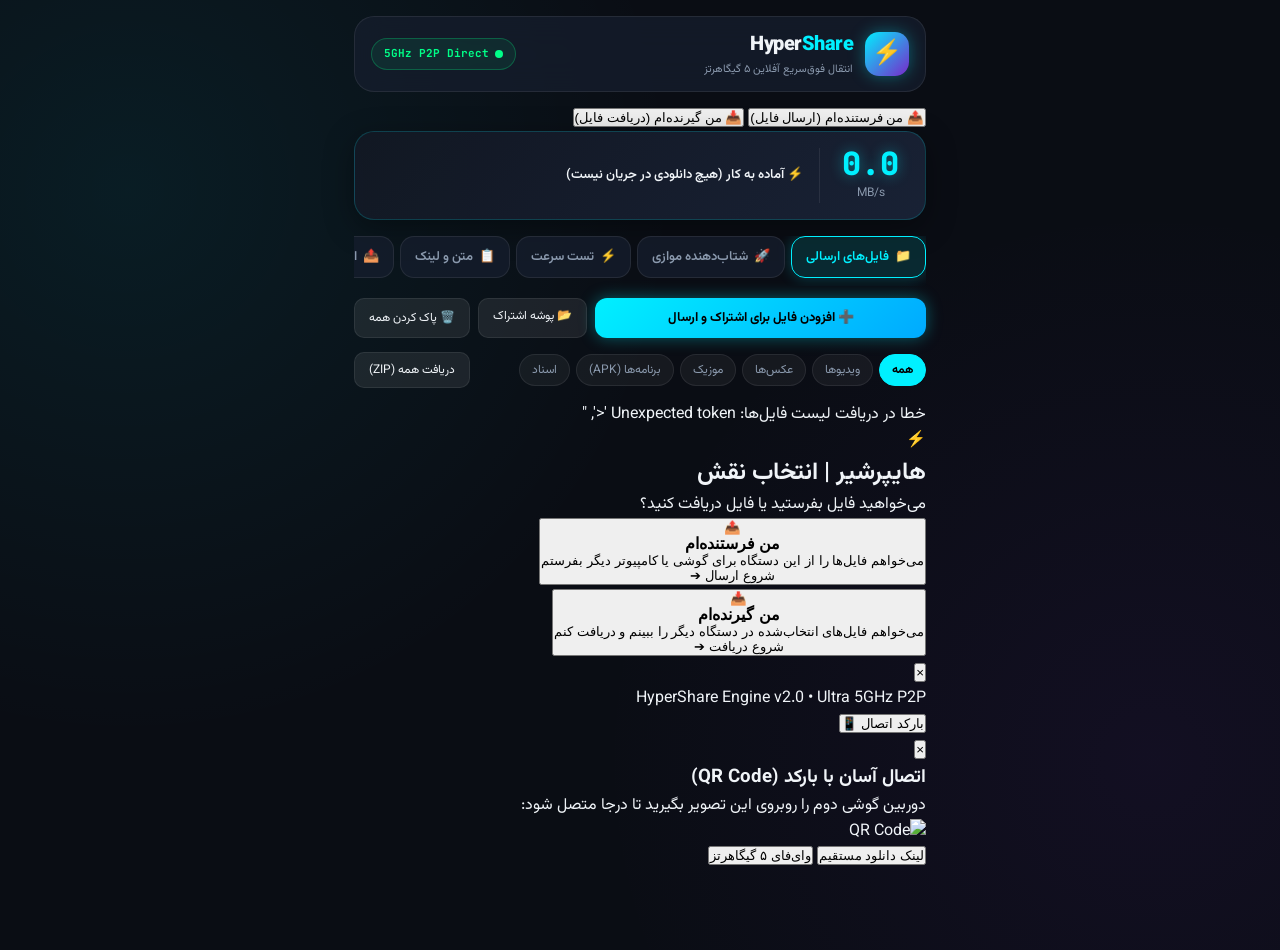
==== web/index.html @ 82b3f704 "Feature: Add Sender/Receiver Role Selector, Real-Time Live Sync, Auto-Discovery and Camera Scanner" ====
<!DOCTYPE html>
<html lang="fa" dir="rtl">
<head>
  <meta charset="UTF-8">
  <meta name="viewport" content="width=device-width, initial-scale=1.0, maximum-scale=1.0, user-scalable=no">
  <title>HyperShare | هایپرشیر - انتقال فوق سریع</title>
  <link rel="stylesheet" href="style.css">
  <link rel="preconnect" href="https://fonts.googleapis.com">
  <link href="https://fonts.googleapis.com/css2?family=Vazirmatn:wght@300;400;600;700;900&family=JetBrains+Mono:wght@500;700&display=swap" rel="stylesheet">
</head>
<body>
  <div class="app-container">
    <!-- Top Navigation / Brand Bar -->
    <header class="header">
      <div class="logo-area">
        <div class="glow-icon">⚡</div>
        <div class="brand-titles">
          <h1>Hyper<span>Share</span></h1>
          <p class="subtitle">انتقال فوق‌سریع آفلاین ۵ گیگاهرتز</p>
        </div>
      </div>
      <div class="status-badge">
        <span class="pulse-dot"></span>
        <span id="networkStatus">5GHz P2P Direct</span>
      </div>
    </header>

    <!-- Role Switcher Segmented Bar -->
    <div class="role-bar-container">
      <div class="role-segmented-control">
        <button id="btnRoleSender" class="role-seg-btn active">
          <span class="role-seg-icon">📤</span>
          <span class="role-seg-title">من فرستنده‌ام (ارسال فایل)</span>
        </button>
        <button id="btnRoleReceiver" class="role-seg-btn">
          <span class="role-seg-icon">📥</span>
          <span class="role-seg-title">من گیرنده‌ام (دریافت فایل)</span>
        </button>
      </div>
    </div>

    <!-- SENDER CONTAINER -->
    <div id="senderContainer">
      <!-- Real-time Speedometer & Active Transfer Bar -->
      <section class="speed-card" id="speedCard">
      <div class="speed-metric">
        <div class="speed-value" id="currentSpeed">0.0</div>
        <div class="speed-unit">MB/s</div>
      </div>
      <div class="speed-details">
        <div class="transfer-info">
          <span id="transferFileName">⚡ آماده به کار (هیچ دانلودی در جریان نیست)</span>
          <span id="transferPercent"></span>
        </div>
        <div class="progress-bar-bg" id="progressBarBg" style="display: none;">
          <div class="progress-bar-fill" id="progressBar"></div>
        </div>
        <div class="transfer-stats" id="transferStats" style="display: none;">
          <span id="transferredBytes"></span>
          <span id="etaTime"></span>
        </div>
      </div>
    </section>

    <!-- Navigation Tabs -->
    <nav class="nav-tabs">
      <button class="tab-btn active" data-tab="files">
        <span class="tab-icon">📁</span>
        <span>فایل‌های ارسالی</span>
      </button>
      <button class="tab-btn" data-tab="turbo">
        <span class="tab-icon">🚀</span>
        <span>شتاب‌دهنده موازی</span>
      </button>
      <button class="tab-btn" data-tab="speedtest">
        <span class="tab-icon">⚡</span>
        <span>تست سرعت</span>
      </button>
      <button class="tab-btn" data-tab="clipboard">
        <span class="tab-icon">📋</span>
        <span>متن و لینک</span>
      </button>
      <button class="tab-btn" data-tab="upload">
        <span class="tab-icon">📤</span>
        <span>ارسال فایل</span>
      </button>
    </nav>

    <!-- Main Content Area -->
    <main class="content-area">
      <!-- TAB 1: Files List -->
      <section id="tab-files" class="tab-content active">
        <div class="top-action-banner" style="display: flex; gap: 8px; flex-wrap: wrap;">
          <button id="btnAddFiles" class="btn-primary glow-btn add-files-btn" style="flex: 2; min-width: 200px;">
            ➕ افزودن فایل برای اشتراک و ارسال
          </button>
          <button id="btnOpenSharedFolder" class="btn-secondary" title="باز کردن پوشه اشتراک در کامپیوتر" style="white-space: nowrap; display: none;">
            📂 پوشه اشتراک
          </button>
          <button id="btnClearAllFiles" class="btn-secondary danger-btn" title="پاک کردن تمام فایل‌های لیست" style="white-space: nowrap;">
            🗑️ پاک کردن همه
          </button>
        </div>

        <div class="filter-bar">
          <div class="category-chips">
            <button class="chip active" data-cat="all">همه</button>
            <button class="chip" data-cat="video">ویدیوها</button>
            <button class="chip" data-cat="image">عکس‌ها</button>
            <button class="chip" data-cat="audio">موزیک</button>
            <button class="chip" data-cat="app">برنامه‌ها (APK)</button>
            <button class="chip" data-cat="document">اسناد</button>
          </div>
          <button id="btnDownloadAll" class="btn-secondary">
            دریافت همه (ZIP)
          </button>
        </div>

        <div class="file-list" id="fileListContainer">
          <div class="loading-state">در حال بارگذاری لیست فایل‌ها...</div>
        </div>
      </section>

      <!-- TAB 2: Turbo Multi-Stream Downloader -->
      <section id="tab-turbo" class="tab-content">
        <div class="turbo-card">
          <div class="turbo-header">
            <h3>موتور شتاب‌دهنده چندکاناله (Multi-Stream Range Downloader)</h3>
            <p>این ماژول فایل‌های حجیم را به ۸ تکه هم‌زمان تقسیم کرده و با اشباع پهنای باند ۵ گیگاهرتز، به حداکثر سرعت تئوریک (تا ۱۵۰ مگابایت بر ثانیه) می‌رساند.</p>
          </div>

          <div class="turbo-selector">
            <label for="turboFileSelect">یک فایل حجیم را انتخاب کنید:</label>
            <select id="turboFileSelect" class="form-select">
              <option value="">در حال اسکن فایل‌ها...</option>
            </select>
          </div>

          <div class="turbo-actions">
            <button id="btnStartTurbo" class="btn-primary turbo-btn" disabled>
              🚀 شلیک توربو (دانلود با ۸ استریم موازی)
            </button>
          </div>

          <!-- Multi-chunk Visualizer -->
          <div class="chunk-visualizer" id="chunkContainer" style="display: none;">
            <h4>وضعیت کانال‌های موازی (8 Parallel Sockets):</h4>
            <div class="chunk-grid" id="chunkGrid"></div>
          </div>
        </div>
      </section>

      <!-- TAB 3: 5GHz Speed Test Benchmark -->
      <section id="tab-speedtest" class="tab-content">
        <div class="benchmark-card">
          <div class="benchmark-header">
            <div class="dial-container">
              <svg class="speed-dial-svg" viewBox="0 0 200 120">
                <path class="dial-bg" d="M 20 100 A 80 80 0 0 1 180 100" fill="none" stroke-width="16" />
                <path class="dial-val" id="dialMeter" d="M 20 100 A 80 80 0 0 1 180 100" fill="none" stroke-width="16" stroke-dasharray="251" stroke-dashoffset="251" />
              </svg>
              <div class="dial-text">
                <span class="dial-num" id="benchPeakSpeed">0</span>
                <span class="dial-sub">MB/s پیک سرعت</span>
              </div>
            </div>
            <h3>تست سرعت امواج ۵ گیگاهرتز هات‌اسپات</h3>
            <p class="offline-notice">🟢 <strong>کاملاً آفلاین:</strong> این تست مستقیماً روی امواج محلی وای‌فای انجام می‌شود و <strong>حتی ۱ بایت هم از حجم اینترنت شما کم نمی‌کند!</strong></p>
          </div>

          <div class="bench-controls">
            <div class="size-radios">
              <label><input type="radio" name="benchSize" value="50"> ۵۰ مگابایت</label>
              <label><input type="radio" name="benchSize" value="100" checked> ۱۰۰ مگابایت</label>
              <label><input type="radio" name="benchSize" value="300"> ۳۰۰ مگابایت</label>
            </div>
            <button id="btnRunSpeedTest" class="btn-primary glow-btn">
              ⚡ شروع بنچمارک سرعت واقعی
            </button>
          </div>

          <div class="bench-results" id="benchResults" style="display: none;">
            <div class="res-item">
              <span class="res-label">میانگین سرعت:</span>
              <span class="res-val" id="benchAvgSpeed">0.0 MB/s</span>
            </div>
            <div class="res-item">
              <span class="res-label">زمان انتقال:</span>
              <span class="res-val" id="benchDuration">0.0 ثانیه</span>
            </div>
            <div class="res-item">
              <span class="res-label">مصرف اینترنت:</span>
              <span class="res-val status-green">صفر (کاملاً آفلاین)</span>
            </div>
          </div>
        </div>
      </section>

      <!-- TAB 4: Text / Clipboard Beam -->
      <section id="tab-clipboard" class="tab-content">
        <div class="card">
          <h3>اشتراک‌گذاری فوری متن و لینک</h3>
          <p class="card-desc">متن یا لینکی را بنویسید تا درجا روی گوشی دیگر ظاهر شود.</p>
          <div class="clipboard-input-box">
            <textarea id="clipInput" rows="3" placeholder="متن، لینک، یا شماره تلفن مورد نظر را اینجا تایپ یا الصاق کنید..."></textarea>
            <button id="btnSendClip" class="btn-primary">ارسال به گوشی مقابل</button>
          </div>

          <h4 class="mt-4">متن‌های اشتراک‌گذاشته‌شده اخیر:</h4>
          <div class="clip-list" id="clipList">
            <div class="empty-state">هنوز متنی اشتراک گذاشته نشده است.</div>
          </div>
        </div>
      </section>

      <!-- TAB 5: Upload Files Directly to Other Device -->
      <section id="tab-upload" class="tab-content">
        <div class="card">
          <div class="transfer-direction-guide">
            <div style="display: flex; justify-content: space-between; align-items: center; flex-wrap: wrap; gap: 8px;">
              <span class="guide-badge">📱 ⇄ 💻 انتقال دوطرفه</span>
              <button id="btnOpenReceivedFolder" class="btn-secondary text-sm" style="display: none; background: rgba(0, 240, 255, 0.15); border-color: var(--accent-cyan); cursor: pointer;">
                📂 باز کردن پوشه فایل‌های دریافتی در کامپیوتر
              </button>
            </div>
            <p class="guide-text" style="margin-top: 8px;">فایل‌هایی که در این بخش انتخاب می‌کنید مستقیماً با حداکثر سرعت ۵ گیگاهرتز به دستگاه مقابل فرستاده و روی حافظه آن ذخیره می‌شوند.</p>
          </div>

          <div class="dropzone" id="dropzone">
            <div class="drop-icon">📤</div>
            <div class="drop-text">فایل‌ها را اینجا بکشید یا برای انتخاب کلیک کنید</div>
            <input type="file" id="fileUploadInput" multiple style="display: none;">
            <div class="upload-btn-row" style="display: flex; gap: 8px; justify-content: center; flex-wrap: wrap; margin-top: 10px;">
              <button type="button" class="btn-primary glow-btn" id="btnPickUploadFiles">
                📁 انتخاب فایل‌ها
              </button>
              <button type="button" class="btn-secondary" id="btnPickPCFiles" style="display: none;">
                💻 انتخاب از کامپیوتر
              </button>
            </div>
          </div>

          <div class="upload-queue-header" id="uploadQueueHeader" style="display: none; justify-content: space-between; align-items: center; margin-top: 16px;">
            <span id="queueCountText" style="font-weight: 700; font-size: 13px;">فایل‌های آماده ارسال:</span>
            <button id="btnClearUploadQueue" class="btn-secondary text-sm danger-btn" type="button">❌ لغو همه</button>
          </div>

          <div class="upload-queue" id="uploadQueue"></div>

          <!-- Upload Progress Box -->
          <div class="upload-progress-box" id="uploadProgressBox" style="display: none; margin-top: 14px;">
            <div style="display: flex; justify-content: space-between; margin-bottom: 6px;">
              <span id="uploadStatusText" style="font-size: 13px; font-weight: bold;">در حال ارسال...</span>
              <span id="uploadPercentText" style="font-size: 13px; color: var(--accent-cyan);">0%</span>
            </div>
            <div class="progress-bar-bg" style="display: block;">
              <div class="progress-bar-fill" id="uploadProgressBar" style="width: 0%;"></div>
            </div>
          </div>

          <button id="btnUploadSubmit" class="btn-primary mt-3 glow-btn" style="display: none; width: 100%;">
            🚀 شروع ارسال فایل‌ها به دستگاه مقابل
          </button>
        </div>
      </section>
    </main>
    </div> <!-- /#senderContainer -->

    <!-- RECEIVER CONTAINER -->
    <div id="receiverContainer" style="display: none;">
      <!-- Receiver Connection Card -->
      <section class="receiver-hero-card">
        <div class="receiver-hero-header">
          <div class="hero-status-row">
            <div class="pulse-dot" id="receiverPulseDot"></div>
            <h2 id="receiverStatusTitle">در انتظار اتصال به دستگاه فرستنده</h2>
          </div>
          <p id="receiverStatusSubtitle">برای دریافت فایل‌ها، به دستگاه فرستنده متصل شوید:</p>
        </div>

        <!-- Connection Inputs & Auto-discover -->
        <div id="receiverConnActions" class="receiver-conn-actions">
          <div class="conn-input-group">
            <input type="text" id="inputSenderHost" class="conn-input" placeholder="آدرس وای‌فای فرستنده (مثلاً 192.168.43.1:8080)">
            <button id="btnConnectSender" class="btn-primary glow-btn">
              🔗 اتصال
            </button>
          </div>
          <div class="conn-quick-btns">
            <button id="btnAutoScanSender" class="btn-secondary" style="flex: 1;">
              🔍 جستجوی خودکار فرستنده
            </button>
            <button id="btnOpenScanner" class="btn-secondary camera-trigger-btn" style="flex: 1;">
              📷 اسکن بارکد (دوربین)
            </button>
          </div>
        </div>

        <!-- Connected Info Bar -->
        <div id="receiverConnectedBar" class="receiver-connected-bar" style="display: none;">
          <div class="connected-badge-row">
            <span class="badge-tag">🟢 متصل شد</span>
            <span id="connectedSenderHost" class="connected-host-name">http://192.168.43.1:8080</span>
            <span class="sync-live-tag">⚡ همگام‌سازی بلادرنگ</span>
          </div>
          <div class="connected-action-row">
            <button id="btnReceiverDownloadAll" class="btn-primary glow-btn">
              📥 دریافت همه فایل‌ها (ZIP)
            </button>
            <button id="btnDisconnectSender" class="btn-secondary danger-btn">
              قطع اتصال / تغییر
            </button>
          </div>
        </div>
      </section>

      <!-- Live Files List of the Sender -->
      <section class="receiver-files-card">
        <div class="receiver-files-header">
          <div class="title-with-count">
            <h3>📂 فایل‌های انتخاب‌شده در فرستنده</h3>
            <span id="receiverFilesCount" class="count-chip">۰ فایل</span>
          </div>
          <span class="auto-sync-hint">🔄 تغییرات فرستنده خودکار و بلادرنگ نمایش داده می‌شود</span>
        </div>

        <div id="receiverFileList" class="file-list">
          <div class="empty-state">
            <p>هنوز به دستگاه فرستنده متصل نشده‌اید یا فرستنده هنوز فایلی انتخاب نکرده است.</p>
          </div>
        </div>
      </section>
    </div> <!-- /#receiverContainer -->

    <!-- Initial Role Selection Modal -->
    <div class="modal" id="roleModal" style="display: none;">
      <div class="modal-backdrop"></div>
      <div class="modal-content role-modal-card">
        <div class="role-modal-header">
          <div class="role-glow-icon">⚡</div>
          <h2>هایپرشیر | انتخاب نقش</h2>
          <p>می‌خواهید فایل بفرستید یا فایل دریافت کنید؟</p>
        </div>
        <div class="role-choice-grid">
          <button class="role-choice-card sender-card" id="choiceSender">
            <div class="choice-icon">📤</div>
            <h3>من فرستنده‌ام</h3>
            <p>می‌خواهم فایل‌ها را از این دستگاه برای گوشی یا کامپیوتر دیگر بفرستم</p>
            <span class="choice-tag">شروع ارسال ➔</span>
          </button>
          <button class="role-choice-card receiver-card" id="choiceReceiver">
            <div class="choice-icon">📥</div>
            <h3>من گیرنده‌ام</h3>
            <p>می‌خواهم فایل‌های انتخاب‌شده در دستگاه دیگر را ببینم و دریافت کنم</p>
            <span class="choice-tag">شروع دریافت ➔</span>
          </button>
        </div>
      </div>
    </div>

    <!-- Camera QR Scanner Modal -->
    <div class="modal" id="cameraScanModal" style="display: none;">
      <div class="modal-backdrop" id="cameraModalBackdrop"></div>
      <div class="modal-content camera-modal-card">
        <button class="modal-close" id="cameraModalClose">&times;</button>
        <h3>📷 اسکن بارکد فرستنده</h3>
        <p class="subtitle">دوربین گوشی را روبروی بارکد نمایش داده شده در فرستنده بگیرید:</p>
        <div class="camera-viewport-wrapper">
          <video id="cameraVideo" playsinline autoplay></video>
          <div class="camera-scan-frame">
            <div class="scan-laser"></div>
          </div>
        </div>
        <div id="cameraScanStatus" class="camera-status-text">در حال راه‌اندازی دوربین...</div>
        <button id="btnCancelCamera" class="btn-secondary mt-2" style="width: 100%;">بستن اسکنر</button>
      </div>
    </div>

    <!-- Media Preview Modal -->
    <div class="modal" id="mediaModal">
      <div class="modal-backdrop" id="modalBackdrop"></div>
      <div class="modal-content">
        <button class="modal-close" id="modalClose">&times;</button>
        <div class="modal-body" id="modalBody"></div>
      </div>
    </div>

    <!-- QR Code Trigger Button in Footer -->
    <footer class="footer">
      <div class="footer-info">
        <span>HyperShare Engine v2.0 • Ultra 5GHz P2P</span>
      </div>
      <button id="btnShowQR" class="qr-trigger-btn" title="نمایش بارکد اتصال">
        <span>بارکد اتصال</span> 📱
      </button>
    </footer>

    <!-- QR Code Modal -->
    <div class="modal" id="qrModal">
      <div class="modal-backdrop" id="qrModalBackdrop"></div>
      <div class="modal-content qr-modal-box">
        <button class="modal-close" id="qrModalClose">&times;</button>
        <h3>اتصال آسان با بارکد (QR Code)</h3>
        <p>دوربین گوشی دوم را روبروی این تصویر بگیرید تا درجا متصل شود:</p>
        <div class="qr-image-wrapper">
          <img id="qrImage" src="/api/qr/url" alt="QR Code">
        </div>
        <div class="qr-tabs">
          <button class="qr-tab-btn active" id="qrTabUrl">لینک دانلود مستقیم</button>
          <button class="qr-tab-btn" id="qrTabWifi">وای‌فای ۵ گیگاهرتز</button>
        </div>
      </div>
    </div>
  </div>

  <script src="app.js"></script>
</body>
</html>
---- web/style.css ----
:root {
  --bg-primary: #0a0d14;
  --bg-secondary: #121824;
  --bg-card: rgba(22, 30, 46, 0.75);
  --border-color: rgba(255, 255, 255, 0.08);
  --accent-cyan: #00f0ff;
  --accent-purple: #7928ca;
  --accent-green: #00ff88;
  --text-main: #f0f4f8;
  --text-muted: #8a99ad;
  --font-family: 'Vazirmatn', -apple-system, BlinkMacSystemFont, "Segoe UI", Roboto, sans-serif;
  --font-mono: 'JetBrains Mono', monospace;
}

* {
  box-sizing: border-box;
  margin: 0;
  padding: 0;
  -webkit-tap-highlight-color: transparent;
}

body {
  background-color: var(--bg-primary);
  background-image: 
    radial-gradient(circle at 10% 20%, rgba(0, 240, 255, 0.07) 0%, transparent 40%),
    radial-gradient(circle at 90% 80%, rgba(121, 40, 202, 0.08) 0%, transparent 40%);
  color: var(--text-main);
  font-family: var(--font-family);
  min-height: 100vh;
  line-height: 1.6;
}

.app-container {
  max-width: 600px;
  margin: 0 auto;
  min-height: 100vh;
  display: flex;
  flex-direction: column;
  padding: 16px 14px 80px 14px;
}

/* Header */
.header {
  display: flex;
  align-items: center;
  justify-content: space-between;
  padding: 12px 16px;
  background: var(--bg-card);
  backdrop-filter: blur(16px);
  border: 1px solid var(--border-color);
  border-radius: 20px;
  margin-bottom: 14px;
}

.logo-area {
  display: flex;
  align-items: center;
  gap: 12px;
}

.glow-icon {
  font-size: 24px;
  background: linear-gradient(135deg, var(--accent-cyan), var(--accent-purple));
  width: 44px;
  height: 44px;
  display: flex;
  align-items: center;
  justify-content: center;
  border-radius: 14px;
  box-shadow: 0 0 16px rgba(0, 240, 255, 0.35);
}

.brand-titles h1 {
  font-size: 20px;
  font-weight: 900;
  letter-spacing: -0.5px;
}

.brand-titles h1 span {
  color: var(--accent-cyan);
}

.subtitle {
  font-size: 11px;
  color: var(--text-muted);
}

.status-badge {
  display: flex;
  align-items: center;
  gap: 6px;
  padding: 6px 12px;
  background: rgba(0, 255, 136, 0.08);
  border: 1px solid rgba(0, 255, 136, 0.25);
  border-radius: 30px;
  font-size: 11px;
  font-weight: 700;
  color: var(--accent-green);
  font-family: var(--font-mono);
}

.pulse-dot {
  width: 8px;
  height: 8px;
  background: var(--accent-green);
  border-radius: 50%;
  animation: pulse 1.8s infinite;
}

@keyframes pulse {
  0% { transform: scale(0.9); opacity: 0.7; box-shadow: 0 0 0 0 rgba(0, 255, 136, 0.6); }
  70% { transform: scale(1.1); opacity: 1; box-shadow: 0 0 0 8px rgba(0, 255, 136, 0); }
  100% { transform: scale(0.9); opacity: 0.7; box-shadow: 0 0 0 0 rgba(0, 255, 136, 0); }
}

/* Speed Card */
.speed-card {
  background: linear-gradient(135deg, rgba(18, 24, 36, 0.9), rgba(26, 36, 56, 0.9));
  border: 1px solid rgba(0, 240, 255, 0.18);
  border-radius: 20px;
  padding: 16px;
  margin-bottom: 16px;
  display: flex;
  align-items: center;
  gap: 16px;
  box-shadow: 0 8px 30px rgba(0, 0, 0, 0.35);
}

.speed-metric {
  text-align: center;
  min-width: 90px;
  border-left: 1px solid var(--border-color);
  padding-left: 12px;
}

.speed-value {
  font-family: var(--font-mono);
  font-size: 32px;
  font-weight: 900;
  color: var(--accent-cyan);
  text-shadow: 0 0 14px rgba(0, 240, 255, 0.4);
  line-height: 1;
}

.speed-unit {
  font-size: 12px;
  color: var(--text-muted);
  margin-top: 4px;
}

.speed-details {
  flex: 1;
  display: flex;
  flex-direction: column;
  gap: 6px;
}

.transfer-info {
  display: flex;
  justify-content: space-between;
  font-size: 13px;
  font-weight: 600;
}

.progress-bar-bg {
  height: 8px;
  background: rgba(255, 255, 255, 0.08);
  border-radius: 6px;
  overflow: hidden;
}

.progress-bar-fill {
  height: 100%;
  width: 0%;
  background: linear-gradient(90deg, var(--accent-cyan), var(--accent-green));
  transition: width 0.2s ease;
  box-shadow: 0 0 10px var(--accent-cyan);
}

.transfer-stats {
  display: flex;
  justify-content: space-between;
  font-size: 11px;
  color: var(--text-muted);
  font-family: var(--font-mono);
}

/* Nav Tabs */
.nav-tabs {
  display: flex;
  gap: 6px;
  overflow-x: auto;
  padding-bottom: 8px;
  margin-bottom: 12px;
  scrollbar-width: none;
}
.nav-tabs::-webkit-scrollbar { display: none; }

.tab-btn {
  background: var(--bg-card);
  border: 1px solid var(--border-color);
  color: var(--text-muted);
  padding: 10px 14px;
  border-radius: 14px;
  font-family: var(--font-family);
  font-size: 13px;
  font-weight: 600;
  cursor: pointer;
  display: flex;
  align-items: center;
  gap: 6px;
  white-space: nowrap;
  transition: all 0.25s ease;
}

.tab-btn.active {
  background: rgba(0, 240, 255, 0.12);
  border-color: var(--accent-cyan);
  color: var(--accent-cyan);
  box-shadow: 0 0 14px rgba(0, 240, 255, 0.25);
}

/* Content Area */
.tab-content {
  display: none;
  animation: fadeIn 0.3s ease;
}
.tab-content.active {
  display: block;
}

@keyframes fadeIn {
  from { opacity: 0; transform: translateY(6px); }
  to { opacity: 1; transform: translateY(0); }
}

/* Add Files Banner */
.top-action-banner {
  margin-bottom: 14px;
}

.add-files-btn {
  width: 100%;
  padding: 14px 18px;
  font-size: 14px;
  display: flex;
  align-items: center;
  justify-content: center;
  gap: 8px;
}

/* Filter Bar & Chips */
.filter-bar {
  display: flex;
  align-items: center;
  justify-content: space-between;
  flex-wrap: wrap;
  gap: 8px;
  margin-bottom: 14px;
}

.category-chips {
  display: flex;
  gap: 6px;
  overflow-x: auto;
  scrollbar-width: none;
}
.category-chips::-webkit-scrollbar { display: none; }

.chip {
  background: rgba(255, 255, 255, 0.05);
  border: 1px solid var(--border-color);
  color: var(--text-muted);
  padding: 6px 12px;
  border-radius: 20px;
  font-size: 12px;
  font-family: var(--font-family);
  cursor: pointer;
  white-space: nowrap;
}

.chip.active {
  background: var(--accent-cyan);
  color: #000;
  border-color: var(--accent-cyan);
  font-weight: 700;
}

/* Buttons */
.btn-primary {
  background: linear-gradient(135deg, var(--accent-cyan), #00aaff);
  color: #000;
  border: none;
  padding: 10px 18px;
  border-radius: 12px;
  font-family: var(--font-family);
  font-size: 13px;
  font-weight: 700;
  cursor: pointer;
  transition: transform 0.15s ease, box-shadow 0.2s ease;
}

.btn-primary:active {
  transform: scale(0.97);
}

.btn-primary.glow-btn {
  box-shadow: 0 0 16px rgba(0, 240, 255, 0.35);
}

.btn-secondary {
  background: rgba(255, 255, 255, 0.08);
  border: 1px solid var(--border-color);
  color: var(--text-main);
  padding: 8px 14px;
  border-radius: 10px;
  font-family: var(--font-family);
  font-size: 12px;
  cursor: pointer;
}

/* File List */
.file-list {
  display: flex;
  flex-direction: column;
  gap: 10px;
}

.file-card {
  background: var(--bg-card);
  border: 1px solid var(--border-color);
  border-radius: 16px;
  padding: 12px 14px;
  display: flex;
  align-items: center;
  justify-content: space-between;
  gap: 12px;
  transition: border-color 0.2s;
}

.file-card:hover {
  border-color: rgba(0, 240, 255, 0.4);
}

.file-icon {
  font-size: 26px;
  min-width: 44px;
  height: 44px;
  background: rgba(255, 255, 255, 0.04);
  border-radius: 12px;
  display: flex;
  align-items: center;
  justify-content: center;
}

.file-meta {
  flex: 1;
  overflow: hidden;
}

.file-title {
  font-size: 14px;
  font-weight: 600;
  white-space: nowrap;
  overflow: hidden;
  text-overflow: ellipsis;
  direction: ltr;
  text-align: right;
}

.file-sub {
  font-size: 11px;
  color: var(--text-muted);
  display: flex;
  gap: 8px;
  margin-top: 3px;
  font-family: var(--font-mono);
}

.file-actions {
  display: flex;
  gap: 6px;
}

.action-icon-btn {
  background: rgba(0, 240, 255, 0.08);
  border: 1px solid rgba(0, 240, 255, 0.2);
  color: var(--accent-cyan);
  padding: 8px 12px;
  border-radius: 10px;
  font-size: 13px;
  font-weight: 700;
  text-decoration: none;
  display: flex;
  align-items: center;
  gap: 4px;
  cursor: pointer;
.danger-btn {
  background: rgba(255, 60, 60, 0.12) !important;
  border-color: rgba(255, 60, 60, 0.3) !important;
  color: #ff5252 !important;
}
.danger-btn:hover {
  background: rgba(255, 60, 60, 0.25) !important;
}
.danger-icon-btn {
  background: rgba(255, 60, 60, 0.08) !important;
  border-color: rgba(255, 60, 60, 0.2) !important;
  color: #ff5252 !important;
  padding: 8px 10px !important;
}
.danger-icon-btn:hover {
  background: rgba(255, 60, 60, 0.2) !important;
}
.remove-queue-btn {
  background: rgba(255, 60, 60, 0.1);
  border: 1px solid rgba(255, 60, 60, 0.25);
  color: #ff5252;
  border-radius: 8px;
  padding: 6px 10px;
  cursor: pointer;
  font-size: 12px;
}
.transfer-direction-guide {
  background: rgba(0, 240, 255, 0.05);
  border: 1px solid rgba(0, 240, 255, 0.2);
  border-radius: 14px;
  padding: 12px 14px;
  margin-bottom: 14px;
}
.guide-badge {
  display: inline-block;
  background: linear-gradient(135deg, var(--accent-cyan), var(--accent-purple));
  color: #fff;
  font-size: 11px;
  font-weight: bold;
  padding: 3px 8px;
  border-radius: 6px;
  margin-bottom: 4px;
}
.guide-text {
  font-size: 12px;
  color: var(--text-main);
  margin-top: 4px;
}

/* Cards & Forms */
.card, .turbo-card, .benchmark-card {
  background: var(--bg-card);
  border: 1px solid var(--border-color);
  border-radius: 20px;
  padding: 20px;
}

.card-desc {
  font-size: 13px;
  color: var(--text-muted);
  margin-bottom: 14px;
}

.offline-notice {
  font-size: 13px;
  color: var(--accent-green);
  margin-top: 10px;
  padding: 10px 14px;
  background: rgba(0, 255, 136, 0.08);
  border: 1px solid rgba(0, 255, 136, 0.25);
  border-radius: 12px;
}

.form-select {
  width: 100%;
  padding: 12px;
  background: var(--bg-secondary);
  border: 1px solid var(--border-color);
  border-radius: 12px;
  color: var(--text-main);
  font-family: var(--font-family);
  font-size: 13px;
  margin: 10px 0;
}

/* Chunk Visualizer */
.chunk-visualizer {
  margin-top: 20px;
  padding-top: 16px;
  border-top: 1px solid var(--border-color);
}

.chunk-grid {
  display: grid;
  grid-template-columns: repeat(2, 1fr);
  gap: 8px;
  margin-top: 10px;
}

.chunk-item {
  background: rgba(0, 0, 0, 0.3);
  padding: 10px;
  border-radius: 10px;
  border: 1px solid var(--border-color);
}

.chunk-title {
  font-size: 11px;
  font-family: var(--font-mono);
  color: var(--text-muted);
  display: flex;
  justify-content: space-between;
}

.chunk-bar-bg {
  height: 6px;
  background: rgba(255, 255, 255, 0.08);
  border-radius: 4px;
  margin-top: 6px;
  overflow: hidden;
}

.chunk-bar-fill {
  height: 100%;
  width: 0%;
  background: var(--accent-cyan);
  transition: width 0.1s;
}

/* Benchmark Dial */
.dial-container {
  position: relative;
  width: 200px;
  margin: 0 auto 10px auto;
  text-align: center;
}

.speed-dial-svg {
  width: 100%;
  transform: rotate(-180deg);
}

.dial-bg {
  stroke: rgba(255, 255, 255, 0.08);
}

.dial-val {
  stroke: url(#dialGrad);
  stroke: var(--accent-cyan);
  transition: stroke-dashoffset 0.4s ease;
}

.dial-text {
  position: absolute;
  bottom: 0;
  left: 0;
  right: 0;
}

.dial-num {
  font-size: 34px;
  font-weight: 900;
  font-family: var(--font-mono);
  color: var(--accent-cyan);
}

.dial-sub {
  display: block;
  font-size: 11px;
  color: var(--text-muted);
}

.size-radios {
  display: flex;
  justify-content: center;
  gap: 16px;
  margin: 16px 0;
  font-size: 13px;
}

.bench-results {
  margin-top: 20px;
  background: rgba(0, 0, 0, 0.25);
  border-radius: 14px;
  padding: 14px;
}

.res-item {
  display: flex;
  justify-content: space-between;
  padding: 8px 0;
  border-bottom: 1px solid var(--border-color);
  font-size: 13px;
}
.res-item:last-child { border-bottom: none; }
.status-green { color: var(--accent-green); font-weight: 700; }

/* Clipboard */
.clipboard-input-box textarea {
  width: 100%;
  background: var(--bg-secondary);
  border: 1px solid var(--border-color);
  border-radius: 14px;
  color: var(--text-main);
  padding: 12px;
  font-family: var(--font-family);
  font-size: 13px;
  resize: vertical;
  margin-bottom: 10px;
}

.clip-list {
  display: flex;
  flex-direction: column;
  gap: 8px;
  margin-top: 10px;
}

.clip-card {
  background: rgba(255, 255, 255, 0.03);
  border: 1px solid var(--border-color);
  border-radius: 12px;
  padding: 12px;
  display: flex;
  justify-content: space-between;
  align-items: center;
  gap: 10px;
}

.clip-text {
  font-size: 13px;
  word-break: break-all;
}

/* Dropzone */
.dropzone {
  border: 2px dashed rgba(0, 240, 255, 0.3);
  border-radius: 16px;
  padding: 30px 20px;
  text-align: center;
  background: rgba(0, 240, 255, 0.02);
  cursor: pointer;
}

.drop-icon { font-size: 40px; margin-bottom: 10px; }
.drop-text { font-size: 13px; color: var(--text-muted); margin-bottom: 14px; }

/* Modals */
.modal {
  display: none;
  position: fixed;
  inset: 0;
  z-index: 999;
  align-items: center;
  justify-content: center;
}
.modal.open { display: flex; }

.modal-backdrop {
  position: absolute;
  inset: 0;
  background: rgba(0, 0, 0, 0.8);
  backdrop-filter: blur(8px);
}

.modal-content {
  position: relative;
  background: var(--bg-secondary);
  border: 1px solid var(--border-color);
  border-radius: 20px;
  padding: 24px;
  max-width: 90%;
  width: 440px;
  z-index: 1000;
  text-align: center;
}

.modal-close {
  position: absolute;
  top: 14px;
  left: 14px;
  background: none;
  border: none;
  font-size: 24px;
  color: var(--text-muted);
  cursor: pointer;
}

.qr-image-wrapper {
  background: #fff;
  padding: 16px;
  border-radius: 16px;
  display: inline-block;
  margin: 16px 0;
}
.qr-image-wrapper img {
  width: 220px;
  height: 220px;
  display: block;
}

.qr-tabs {
  display: flex;
  gap: 8px;
  justify-content: center;
}
.qr-tab-btn {
  background: var(--bg-primary);
  border: 1px solid var(--border-color);
  color: var(--text-muted);
  padding: 6px 14px;
  border-radius: 20px;
  font-size: 12px;
  cursor: pointer;
}
.qr-tab-btn.active {
  background: var(--accent-cyan);
  color: #000;
  font-weight: 700;
}

/* Footer */
.footer {
  position: fixed;
  bottom: 0;
  left: 0;
  right: 0;
  background: rgba(10, 13, 20, 0.9);
  backdrop-filter: blur(12px);
  border-top: 1px solid var(--border-color);
  padding: 10px 16px;
  display: flex;
  justify-content: space-between;
  align-items: center;
  font-size: 11px;
  color: var(--text-muted);
}

.qr-trigger-btn {
  background: rgba(0, 240, 255, 0.1);
  border: 1px solid rgba(0, 240, 255, 0.3);
  color: var(--accent-cyan);
  padding: 6px 12px;
  border-radius: 20px;
  font-size: 12px;
  cursor: pointer;
  display: flex;
  align-items: center;
  gap: 6px;
}

/* =================================================== */
/* Role Switcher & Receiver Mode Styles                */
/* =================================================== */

@media (min-width: 768px) {
  .app-container {
    max-width: 860px;
  }
}

.role-bar-container {
  margin: 12px 0 16px 0;
}

.role-segmented-control {
  display: flex;
  background: rgba(18, 24, 36, 0.9);
  padding: 4px;
  border-radius: 14px;
  border: 1px solid var(--border-color);
  gap: 6px;
}

.role-seg-btn {
  flex: 1;
  display: flex;
  align-items: center;
  justify-content: center;
  gap: 8px;
  padding: 10px 14px;
  border-radius: 10px;
  border: none;
  background: transparent;
  color: var(--text-muted);
  font-family: var(--font-family);
  font-size: 13px;
  font-weight: 600;
  cursor: pointer;
  transition: all 0.2s ease;
}

.role-seg-btn:hover {
  color: var(--text-main);
  background: rgba(255, 255, 255, 0.04);
}

.role-seg-btn.active {
  background: linear-gradient(135deg, rgba(0, 240, 255, 0.2), rgba(121, 40, 202, 0.2));
  border: 1px solid rgba(0, 240, 255, 0.4);
  color: #fff;
  box-shadow: 0 2px 10px rgba(0, 240, 255, 0.15);
}

.role-seg-icon {
  font-size: 16px;
}

/* Initial Role Modal */
.role-modal-card {
  max-width: 520px;
  text-align: center;
  padding: 28px 24px;
}

.role-glow-icon {
  width: 54px;
  height: 54px;
  margin: 0 auto 12px;
  background: linear-gradient(135deg, #00f0ff, #7928ca);
  border-radius: 50%;
  display: flex;
  align-items: center;
  justify-content: center;
  font-size: 26px;
  box-shadow: 0 0 20px rgba(0, 240, 255, 0.4);
}

.role-modal-header h2 {
  font-size: 20px;
  margin-bottom: 6px;
}

.role-modal-header p {
  color: var(--text-muted);
  font-size: 13px;
  margin-bottom: 20px;
}

.role-choice-grid {
  display: grid;
  grid-template-columns: 1fr 1fr;
  gap: 14px;
}

@media (max-width: 480px) {
  .role-choice-grid {
    grid-template-columns: 1fr;
  }
}

.role-choice-card {
  background: var(--bg-secondary);
  border: 1px solid var(--border-color);
  border-radius: 16px;
  padding: 20px 16px;
  text-align: center;
  cursor: pointer;
  transition: all 0.25s ease;
  color: var(--text-main);
  display: flex;
  flex-direction: column;
  align-items: center;
  justify-content: space-between;
}

.role-choice-card:hover {
  transform: translateY(-3px);
  border-color: var(--accent-cyan);
  box-shadow: 0 8px 25px rgba(0, 240, 255, 0.2);
}

.choice-icon {
  font-size: 38px;
  margin-bottom: 10px;
}

.role-choice-card h3 {
  font-size: 16px;
  font-weight: 700;
  margin-bottom: 6px;
}

.role-choice-card p {
  font-size: 12px;
  color: var(--text-muted);
  line-height: 1.5;
  margin-bottom: 14px;
}

.choice-tag {
  font-size: 12px;
  font-weight: 700;
  color: var(--accent-cyan);
  background: rgba(0, 240, 255, 0.1);
  padding: 6px 12px;
  border-radius: 20px;
}

/* Receiver Hero & Cards */
.receiver-hero-card, .receiver-files-card {
  background: var(--bg-card);
  backdrop-filter: blur(16px);
  border: 1px solid var(--border-color);
  border-radius: 16px;
  padding: 18px;
  margin-bottom: 16px;
}

.hero-status-row {
  display: flex;
  align-items: center;
  gap: 10px;
  margin-bottom: 4px;
}

.hero-status-row h2 {
  font-size: 17px;
  font-weight: 700;
}

.receiver-hero-header p {
  font-size: 13px;
  color: var(--text-muted);
  margin-bottom: 14px;
}

.conn-input-group {
  display: flex;
  gap: 8px;
  margin-bottom: 10px;
}

.conn-input {
  flex: 1;
  background: var(--bg-primary);
  border: 1px solid var(--border-color);
  color: var(--text-main);
  padding: 10px 14px;
  border-radius: 10px;
  font-family: var(--font-mono);
  font-size: 13px;
  outline: none;
  direction: ltr;
  text-align: left;
}

.conn-input:focus {
  border-color: var(--accent-cyan);
  box-shadow: 0 0 10px rgba(0, 240, 255, 0.2);
}

.conn-quick-btns {
  display: flex;
  gap: 8px;
}

.receiver-connected-bar {
  background: rgba(0, 255, 136, 0.08);
  border: 1px solid rgba(0, 255, 136, 0.3);
  border-radius: 12px;
  padding: 14px;
  display: flex;
  flex-direction: column;
  gap: 12px;
}

.connected-badge-row {
  display: flex;
  align-items: center;
  flex-wrap: wrap;
  gap: 8px;
}

.badge-tag {
  background: rgba(0, 255, 136, 0.2);
  color: var(--accent-green);
  font-size: 12px;
  font-weight: 700;
  padding: 3px 8px;
  border-radius: 6px;
}

.connected-host-name {
  font-family: var(--font-mono);
  font-size: 13px;
  font-weight: bold;
}

.sync-live-tag {
  font-size: 11px;
  color: var(--accent-cyan);
  background: rgba(0, 240, 255, 0.1);
  padding: 3px 8px;
  border-radius: 6px;
}

.connected-action-row {
  display: flex;
  gap: 8px;
  flex-wrap: wrap;
}

.receiver-files-header {
  display: flex;
  justify-content: space-between;
  align-items: center;
  flex-wrap: wrap;
  gap: 8px;
  margin-bottom: 14px;
}

.title-with-count {
  display: flex;
  align-items: center;
  gap: 8px;
}

.count-chip {
  background: rgba(0, 240, 255, 0.15);
  color: var(--accent-cyan);
  font-size: 12px;
  font-weight: 700;
  padding: 2px 8px;
  border-radius: 12px;
}

.auto-sync-hint {
  font-size: 11px;
  color: var(--text-muted);
}

/* Camera Scanner */
.camera-modal-card {
  max-width: 440px;
  text-align: center;
  padding: 20px;
}

.camera-viewport-wrapper {
  position: relative;
  width: 100%;
  aspect-ratio: 1;
  background: #000;
  border-radius: 14px;
  overflow: hidden;
  margin: 14px 0;
}

#cameraVideo {
  width: 100%;
  height: 100%;
  object-fit: cover;
}

.camera-scan-frame {
  position: absolute;
  top: 15%;
  left: 15%;
  right: 15%;
  bottom: 15%;
  border: 2px solid var(--accent-cyan);
  border-radius: 12px;
  box-shadow: 0 0 0 9999px rgba(0, 0, 0, 0.5);
  overflow: hidden;
}

.scan-laser {
  position: absolute;
  width: 100%;
  height: 2px;
  background: linear-gradient(90deg, transparent, #00f0ff, transparent);
  box-shadow: 0 0 10px #00f0ff;
  animation: laserSweep 2s infinite ease-in-out;
}

@keyframes laserSweep {
  0% { top: 0%; }
  50% { top: 100%; }
  100% { top: 0%; }
}

.camera-status-text {
  font-size: 12px;
  color: var(--text-muted);
  margin-bottom: 10px;
}
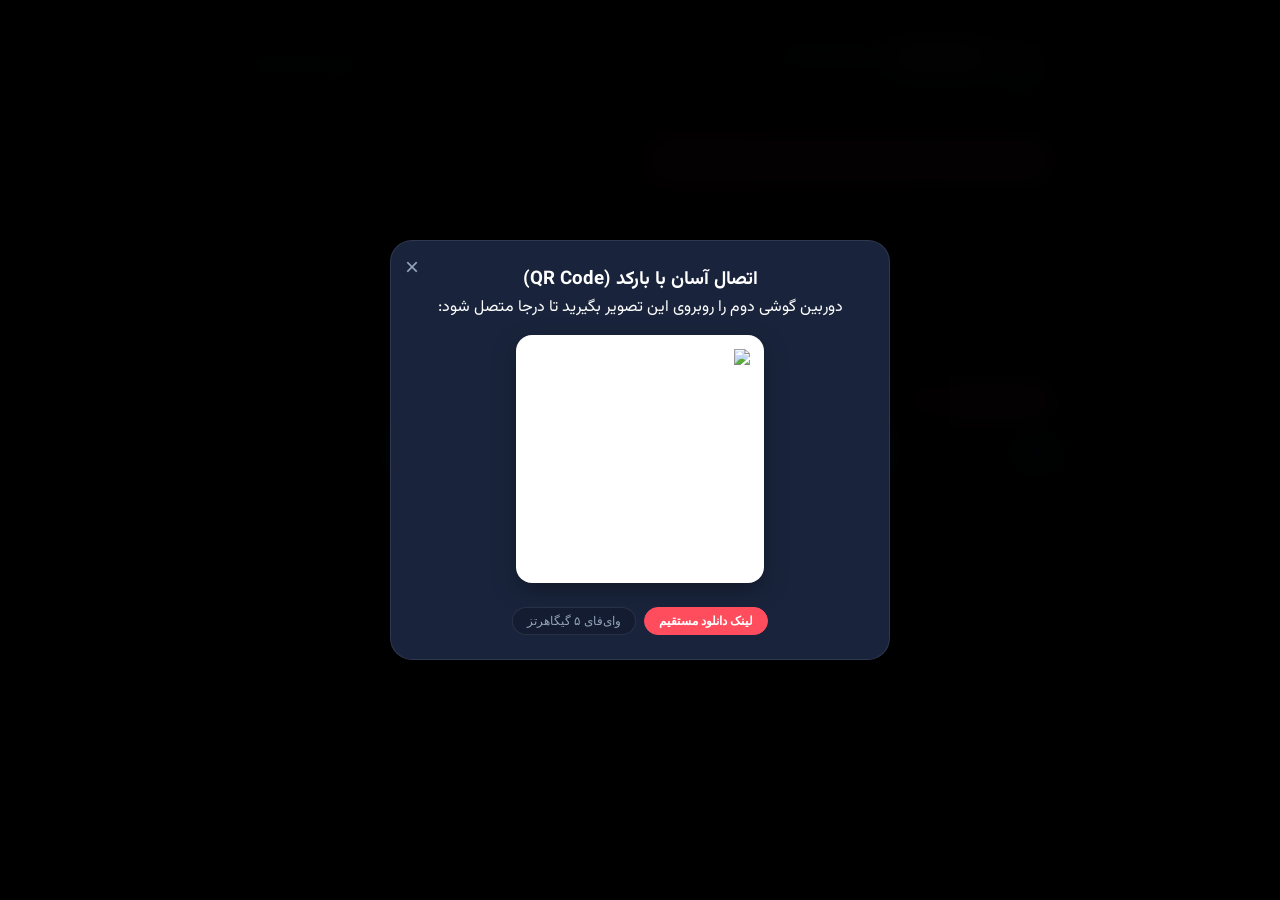
==== commit 4cd850ac: "UI Overhaul: Transform entire app into Paradox Brand Aesthetic (Coral Red, Tropical Turquoise, 3D St" ====
--- a/web/index.html
+++ b/web/index.html
@@ -13,10 +13,17 @@
     <!-- Top Navigation / Brand Bar -->
     <header class="header">
       <div class="logo-area">
-        <div class="glow-icon">⚡</div>
+        <div class="brand-badge-wrapper">
+          <img src="paradox_logo.png" alt="Paradox" class="brand-logo-img">
+        </div>
         <div class="brand-titles">
-          <h1>Hyper<span>Share</span></h1>
-          <p class="subtitle">انتقال فوق‌سریع آفلاین ۵ گیگاهرتز</p>
+          <div class="paradox-title-row">
+            <span class="paradox-sticker">
+              <span class="c-red">P</span><span class="c-teal">A</span><span class="c-red">R</span><span class="c-teal">A</span><span class="c-red">D</span><span class="c-teal">O</span><span class="c-red">X</span>
+            </span>
+            <span class="app-title-text">HyperShare</span>
+          </div>
+          <p class="subtitle">انتقال فوق‌سریع آفلاین • ۵ گیگاهرتز</p>
         </div>
       </div>
       <div class="status-badge">
--- a/web/style.css
+++ b/web/style.css
@@ -1,15 +1,43 @@
+/* =================================================== */
+/* ⚡ PARADOX HyperShare - Ultra-Vibrant Design System   */
+/* Theme: Coral Red, Tropical Turquoise & Crisp 3D Pop */
+/* =================================================== */
+
 :root {
-  --bg-primary: #0a0d14;
-  --bg-secondary: #121824;
-  --bg-card: rgba(22, 30, 46, 0.75);
-  --border-color: rgba(255, 255, 255, 0.08);
-  --accent-cyan: #00f0ff;
-  --accent-purple: #7928ca;
-  --accent-green: #00ff88;
-  --text-main: #f0f4f8;
-  --text-muted: #8a99ad;
+  /* Paradox Official Brand Palette */
+  --paradox-coral: #FF4D5E;
+  --paradox-coral-dark: #D63344;
+  --paradox-coral-soft: rgba(255, 77, 94, 0.14);
+  --paradox-coral-glow: rgba(255, 77, 94, 0.35);
+
+  --paradox-teal: #00C2CB;
+  --paradox-teal-dark: #0096A3;
+  --paradox-teal-soft: rgba(0, 194, 203, 0.14);
+  --paradox-teal-glow: rgba(0, 194, 203, 0.35);
+
+  --paradox-yellow: #FFD166;
+  --paradox-green: #06D6A0;
+  --paradox-purple: #9D4EDD;
+
+  /* Modern Sleek Deep Navy Theme */
+  --bg-primary: #0B101E;
+  --bg-secondary: #131C30;
+  --bg-card: #19243C;
+  --bg-card-hover: #212E4C;
+  --border-color: rgba(255, 255, 255, 0.09);
+  --border-focus: var(--paradox-coral);
+
+  --text-main: #FFFFFF;
+  --text-muted: #94A3B8;
+  --text-dim: #64748B;
+
   --font-family: 'Vazirmatn', -apple-system, BlinkMacSystemFont, "Segoe UI", Roboto, sans-serif;
   --font-mono: 'JetBrains Mono', monospace;
+
+  --radius-sm: 10px;
+  --radius-md: 16px;
+  --radius-lg: 22px;
+  --radius-pill: 50px;
 }
 
 * {
@@ -22,8 +50,9 @@
 body {
   background-color: var(--bg-primary);
   background-image: 
-    radial-gradient(circle at 10% 20%, rgba(0, 240, 255, 0.07) 0%, transparent 40%),
-    radial-gradient(circle at 90% 80%, rgba(121, 40, 202, 0.08) 0%, transparent 40%);
+    radial-gradient(circle at 15% 10%, rgba(255, 77, 94, 0.12) 0%, transparent 45%),
+    radial-gradient(circle at 85% 90%, rgba(0, 194, 203, 0.12) 0%, transparent 45%),
+    linear-gradient(180deg, rgba(255, 255, 255, 0.02) 0%, transparent 100%);
   color: var(--text-main);
   font-family: var(--font-family);
   min-height: 100vh;
@@ -31,24 +60,35 @@
 }
 
 .app-container {
-  max-width: 600px;
+  max-width: 640px;
   margin: 0 auto;
   min-height: 100vh;
   display: flex;
   flex-direction: column;
-  padding: 16px 14px 80px 14px;
-}
-
-/* Header */
+  padding: 16px 14px 85px 14px;
+}
+
+@media (min-width: 768px) {
+  .app-container {
+    max-width: 880px;
+    padding: 24px 20px 90px 20px;
+  }
+}
+
+/* =================================================== */
+/* Header & Paradox 3D Sticker Branding                */
+/* =================================================== */
+
 .header {
   display: flex;
   align-items: center;
   justify-content: space-between;
-  padding: 12px 16px;
+  padding: 14px 18px;
   background: var(--bg-card);
-  backdrop-filter: blur(16px);
-  border: 1px solid var(--border-color);
-  border-radius: 20px;
+  backdrop-filter: blur(20px);
+  border: 1px solid var(--border-color);
+  border-radius: var(--radius-lg);
+  box-shadow: 0 10px 30px rgba(0, 0, 0, 0.25);
   margin-bottom: 14px;
 }
 
@@ -58,175 +98,422 @@
   gap: 12px;
 }
 
-.glow-icon {
-  font-size: 24px;
-  background: linear-gradient(135deg, var(--accent-cyan), var(--accent-purple));
+.brand-badge-wrapper {
+  position: relative;
+}
+
+.brand-logo-img {
   width: 44px;
   height: 44px;
-  display: flex;
-  align-items: center;
-  justify-content: center;
-  border-radius: 14px;
-  box-shadow: 0 0 16px rgba(0, 240, 255, 0.35);
-}
-
-.brand-titles h1 {
-  font-size: 20px;
+  border-radius: 12px;
+  object-fit: cover;
+  box-shadow: 0 4px 12px rgba(255, 77, 94, 0.3);
+  border: 2px solid rgba(255, 255, 255, 0.15);
+}
+
+.brand-titles {
+  display: flex;
+  flex-direction: column;
+}
+
+.paradox-title-row {
+  display: flex;
+  align-items: center;
+  gap: 8px;
+  flex-wrap: wrap;
+}
+
+/* 3D White Sticker Effect */
+.paradox-sticker {
+  background: #FFFFFF;
+  padding: 1px 9px;
+  border-radius: 9px;
   font-weight: 900;
-  letter-spacing: -0.5px;
-}
-
-.brand-titles h1 span {
-  color: var(--accent-cyan);
+  letter-spacing: 1px;
+  font-size: 14px;
+  box-shadow: 0 3px 0 #CBD5E1, 0 4px 12px rgba(0, 0, 0, 0.18);
+  display: inline-flex;
+  align-items: center;
+}
+
+.paradox-sticker .c-red {
+  color: var(--paradox-coral);
+}
+
+.paradox-sticker .c-teal {
+  color: var(--paradox-teal);
+}
+
+.app-title-text {
+  font-size: 18px;
+  font-weight: 800;
+  color: #FFFFFF;
+  letter-spacing: 0.5px;
 }
 
 .subtitle {
   font-size: 11px;
   color: var(--text-muted);
+  margin-top: 2px;
 }
 
 .status-badge {
   display: flex;
   align-items: center;
-  gap: 6px;
+  gap: 8px;
+  background: rgba(0, 194, 203, 0.12);
+  border: 1px solid rgba(0, 194, 203, 0.3);
   padding: 6px 12px;
-  background: rgba(0, 255, 136, 0.08);
-  border: 1px solid rgba(0, 255, 136, 0.25);
-  border-radius: 30px;
+  border-radius: var(--radius-pill);
   font-size: 11px;
   font-weight: 700;
-  color: var(--accent-green);
-  font-family: var(--font-mono);
+  color: var(--paradox-teal);
+  white-space: nowrap;
 }
 
 .pulse-dot {
   width: 8px;
   height: 8px;
-  background: var(--accent-green);
   border-radius: 50%;
-  animation: pulse 1.8s infinite;
-}
-
-@keyframes pulse {
-  0% { transform: scale(0.9); opacity: 0.7; box-shadow: 0 0 0 0 rgba(0, 255, 136, 0.6); }
-  70% { transform: scale(1.1); opacity: 1; box-shadow: 0 0 0 8px rgba(0, 255, 136, 0); }
-  100% { transform: scale(0.9); opacity: 0.7; box-shadow: 0 0 0 0 rgba(0, 255, 136, 0); }
-}
-
-/* Speed Card */
-.speed-card {
-  background: linear-gradient(135deg, rgba(18, 24, 36, 0.9), rgba(26, 36, 56, 0.9));
-  border: 1px solid rgba(0, 240, 255, 0.18);
-  border-radius: 20px;
-  padding: 16px;
-  margin-bottom: 16px;
-  display: flex;
-  align-items: center;
-  gap: 16px;
-  box-shadow: 0 8px 30px rgba(0, 0, 0, 0.35);
-}
-
-.speed-metric {
-  text-align: center;
-  min-width: 90px;
-  border-left: 1px solid var(--border-color);
-  padding-left: 12px;
-}
-
-.speed-value {
-  font-family: var(--font-mono);
-  font-size: 32px;
-  font-weight: 900;
-  color: var(--accent-cyan);
-  text-shadow: 0 0 14px rgba(0, 240, 255, 0.4);
-  line-height: 1;
-}
-
-.speed-unit {
-  font-size: 12px;
-  color: var(--text-muted);
-  margin-top: 4px;
-}
-
-.speed-details {
+  background: var(--paradox-teal);
+  box-shadow: 0 0 8px var(--paradox-teal);
+  animation: pulseDot 1.8s infinite;
+}
+
+@keyframes pulseDot {
+  0%, 100% { transform: scale(1); opacity: 1; }
+  50% { transform: scale(1.3); opacity: 0.6; }
+}
+
+/* =================================================== */
+/* Role Switcher Segmented Control (3D Tactile Bar)    */
+/* =================================================== */
+
+.role-bar-container {
+  margin: 6px 0 16px 0;
+}
+
+.role-segmented-control {
+  display: flex;
+  background: var(--bg-secondary);
+  padding: 5px;
+  border-radius: var(--radius-lg);
+  border: 1px solid var(--border-color);
+  gap: 8px;
+  box-shadow: inset 0 2px 4px rgba(0, 0, 0, 0.3);
+}
+
+.role-seg-btn {
   flex: 1;
   display: flex;
-  flex-direction: column;
-  gap: 6px;
-}
-
-.transfer-info {
-  display: flex;
-  justify-content: space-between;
-  font-size: 13px;
-  font-weight: 600;
-}
-
-.progress-bar-bg {
-  height: 8px;
-  background: rgba(255, 255, 255, 0.08);
-  border-radius: 6px;
-  overflow: hidden;
-}
-
-.progress-bar-fill {
-  height: 100%;
-  width: 0%;
-  background: linear-gradient(90deg, var(--accent-cyan), var(--accent-green));
-  transition: width 0.2s ease;
-  box-shadow: 0 0 10px var(--accent-cyan);
-}
-
-.transfer-stats {
-  display: flex;
-  justify-content: space-between;
-  font-size: 11px;
-  color: var(--text-muted);
-  font-family: var(--font-mono);
-}
-
-/* Nav Tabs */
-.nav-tabs {
-  display: flex;
-  gap: 6px;
-  overflow-x: auto;
-  padding-bottom: 8px;
-  margin-bottom: 12px;
-  scrollbar-width: none;
-}
-.nav-tabs::-webkit-scrollbar { display: none; }
-
-.tab-btn {
+  align-items: center;
+  justify-content: center;
+  gap: 8px;
+  padding: 12px 16px;
+  border-radius: var(--radius-md);
+  border: none;
+  background: transparent;
+  color: var(--text-muted);
+  font-family: var(--font-family);
+  font-size: 13.5px;
+  font-weight: 700;
+  cursor: pointer;
+  transition: all 0.2s cubic-bezier(0.4, 0, 0.2, 1);
+}
+
+.role-seg-btn:hover {
+  color: var(--text-main);
+  background: rgba(255, 255, 255, 0.04);
+}
+
+/* Sender Button Active: Vibrant Coral 3D */
+#btnRoleSender.active {
+  background: linear-gradient(135deg, var(--paradox-coral) 0%, #FF6B7A 100%);
+  color: #FFFFFF;
+  box-shadow: 0 4px 0 var(--paradox-coral-dark), 0 8px 20px var(--paradox-coral-glow);
+  transform: translateY(-1px);
+}
+
+/* Receiver Button Active: Vibrant Turquoise 3D */
+#btnRoleReceiver.active {
+  background: linear-gradient(135deg, var(--paradox-teal) 0%, #00E5FF 100%);
+  color: #042426;
+  box-shadow: 0 4px 0 var(--paradox-teal-dark), 0 8px 20px var(--paradox-teal-glow);
+  transform: translateY(-1px);
+}
+
+.role-seg-icon {
+  font-size: 17px;
+}
+
+/* =================================================== */
+/* 3D Tactile Buttons & Controls                       */
+/* =================================================== */
+
+.btn-primary {
+  background: linear-gradient(135deg, var(--paradox-coral) 0%, #FF6B7A 100%);
+  color: #FFFFFF;
+  border: none;
+  border-radius: var(--radius-pill);
+  padding: 11px 20px;
+  font-family: var(--font-family);
+  font-size: 13.5px;
+  font-weight: 700;
+  cursor: pointer;
+  box-shadow: 0 4px 0 var(--paradox-coral-dark), 0 8px 20px var(--paradox-coral-glow);
+  transition: all 0.15s ease;
+  display: inline-flex;
+  align-items: center;
+  justify-content: center;
+  gap: 8px;
+  text-decoration: none;
+}
+
+.btn-primary:hover {
+  transform: translateY(-2px);
+  box-shadow: 0 6px 0 var(--paradox-coral-dark), 0 12px 25px var(--paradox-coral-glow);
+}
+
+.btn-primary:active {
+  transform: translateY(2px);
+  box-shadow: 0 1px 0 var(--paradox-coral-dark), 0 4px 10px var(--paradox-coral-glow);
+}
+
+.btn-primary:disabled {
+  opacity: 0.55;
+  cursor: not-allowed;
+  transform: none;
+  box-shadow: none;
+}
+
+.btn-secondary {
   background: var(--bg-card);
-  border: 1px solid var(--border-color);
-  color: var(--text-muted);
-  padding: 10px 14px;
-  border-radius: 14px;
+  color: var(--text-main);
+  border: 1px solid var(--border-color);
+  border-radius: var(--radius-pill);
+  padding: 10px 18px;
   font-family: var(--font-family);
   font-size: 13px;
   font-weight: 600;
   cursor: pointer;
+  box-shadow: 0 3px 0 rgba(0, 0, 0, 0.35);
+  transition: all 0.15s ease;
+  display: inline-flex;
+  align-items: center;
+  justify-content: center;
+  gap: 6px;
+  text-decoration: none;
+}
+
+.btn-secondary:hover {
+  background: var(--bg-card-hover);
+  border-color: rgba(255, 255, 255, 0.2);
+  transform: translateY(-2px);
+  box-shadow: 0 5px 0 rgba(0, 0, 0, 0.35);
+}
+
+.btn-secondary:active {
+  transform: translateY(2px);
+  box-shadow: 0 1px 0 rgba(0, 0, 0, 0.35);
+}
+
+.btn-teal {
+  background: linear-gradient(135deg, var(--paradox-teal) 0%, #00E5FF 100%);
+  color: #042426;
+  border: none;
+  border-radius: var(--radius-pill);
+  padding: 11px 20px;
+  font-family: var(--font-family);
+  font-size: 13.5px;
+  font-weight: 800;
+  cursor: pointer;
+  box-shadow: 0 4px 0 var(--paradox-teal-dark), 0 8px 20px var(--paradox-teal-glow);
+  transition: all 0.15s ease;
+}
+
+.btn-teal:hover {
+  transform: translateY(-2px);
+  box-shadow: 0 6px 0 var(--paradox-teal-dark), 0 12px 25px var(--paradox-teal-glow);
+}
+
+.btn-sm {
+  padding: 7px 14px;
+  font-size: 12px;
+  border-radius: 20px;
+}
+
+.danger-btn {
+  background: rgba(255, 77, 94, 0.12);
+  color: var(--paradox-coral);
+  border: 1px solid rgba(255, 77, 94, 0.3);
+  box-shadow: 0 3px 0 rgba(214, 51, 68, 0.25);
+}
+
+.danger-btn:hover {
+  background: rgba(255, 77, 94, 0.22);
+  border-color: var(--paradox-coral);
+}
+
+/* =================================================== */
+/* Speedometer & Transfer Bar                          */
+/* =================================================== */
+
+.speed-card {
+  background: var(--bg-card);
+  border: 1px solid var(--border-color);
+  border-radius: var(--radius-lg);
+  padding: 16px 18px;
+  display: flex;
+  align-items: center;
+  gap: 16px;
+  box-shadow: 0 8px 25px rgba(0, 0, 0, 0.2);
+  margin-bottom: 14px;
+  position: relative;
+  overflow: hidden;
+}
+
+.speed-card::before {
+  content: "";
+  position: absolute;
+  top: 0;
+  left: 0;
+  right: 0;
+  height: 3px;
+  background: linear-gradient(90deg, var(--paradox-coral), var(--paradox-yellow), var(--paradox-teal));
+}
+
+.speed-metric {
+  display: flex;
+  flex-direction: column;
+  align-items: center;
+  justify-content: center;
+  min-width: 80px;
+  background: var(--bg-secondary);
+  padding: 8px 12px;
+  border-radius: var(--radius-md);
+  border: 1px solid var(--border-color);
+}
+
+.speed-value {
+  font-family: var(--font-mono);
+  font-size: 26px;
+  font-weight: 900;
+  color: var(--paradox-coral);
+  line-height: 1;
+}
+
+.speed-unit {
+  font-size: 11px;
+  font-weight: 700;
+  color: var(--text-muted);
+  margin-top: 2px;
+}
+
+.speed-details {
+  flex: 1;
+  display: flex;
+  flex-direction: column;
+  gap: 6px;
+}
+
+.transfer-info {
+  display: flex;
+  justify-content: space-between;
+  font-size: 13px;
+  font-weight: 600;
+}
+
+.progress-bar-bg {
+  width: 100%;
+  height: 8px;
+  background: rgba(255, 255, 255, 0.08);
+  border-radius: var(--radius-pill);
+  overflow: hidden;
+}
+
+.progress-bar-fill {
+  height: 100%;
+  background: linear-gradient(90deg, var(--paradox-coral), var(--paradox-yellow), var(--paradox-teal));
+  border-radius: var(--radius-pill);
+  width: 0%;
+  transition: width 0.2s ease;
+}
+
+.transfer-stats {
+  display: flex;
+  justify-content: space-between;
+  font-size: 11px;
+  color: var(--text-muted);
+  font-family: var(--font-mono);
+}
+
+/* =================================================== */
+/* Navigation Tabs                                     */
+/* =================================================== */
+
+.nav-tabs {
+  display: flex;
+  gap: 8px;
+  overflow-x: auto;
+  padding-bottom: 6px;
+  margin-bottom: 14px;
+  scrollbar-width: none;
+}
+
+.nav-tabs::-webkit-scrollbar {
+  display: none;
+}
+
+.tab-btn {
+  background: var(--bg-card);
+  border: 1px solid var(--border-color);
+  border-radius: var(--radius-pill);
+  padding: 8px 16px;
+  color: var(--text-muted);
+  font-family: var(--font-family);
+  font-size: 13px;
+  font-weight: 600;
+  cursor: pointer;
   display: flex;
   align-items: center;
   gap: 6px;
   white-space: nowrap;
-  transition: all 0.25s ease;
+  box-shadow: 0 2px 6px rgba(0, 0, 0, 0.15);
+  transition: all 0.2s ease;
+}
+
+.tab-btn:hover {
+  color: var(--text-main);
+  background: var(--bg-card-hover);
 }
 
 .tab-btn.active {
-  background: rgba(0, 240, 255, 0.12);
-  border-color: var(--accent-cyan);
-  color: var(--accent-cyan);
-  box-shadow: 0 0 14px rgba(0, 240, 255, 0.25);
-}
-
-/* Content Area */
+  background: var(--paradox-coral-soft);
+  color: var(--paradox-coral);
+  border-color: rgba(255, 77, 94, 0.4);
+  font-weight: 800;
+  box-shadow: 0 4px 12px var(--paradox-coral-glow);
+}
+
+.tab-icon {
+  font-size: 15px;
+}
+
+/* Tab Content Visibility */
 .tab-content {
   display: none;
-  animation: fadeIn 0.3s ease;
-}
+}
+
 .tab-content.active {
   display: block;
+}
+
+/* =================================================== */
+/* Cards & Lists                                       */
+/* =================================================== */
+
+.card, .tab-content {
+  animation: fadeIn 0.25s ease-out;
 }
 
 @keyframes fadeIn {
@@ -234,28 +521,16 @@
   to { opacity: 1; transform: translateY(0); }
 }
 
-/* Add Files Banner */
 .top-action-banner {
-  margin-bottom: 14px;
-}
-
-.add-files-btn {
-  width: 100%;
-  padding: 14px 18px;
-  font-size: 14px;
-  display: flex;
-  align-items: center;
-  justify-content: center;
-  gap: 8px;
-}
-
-/* Filter Bar & Chips */
+  margin-bottom: 12px;
+}
+
 .filter-bar {
   display: flex;
-  align-items: center;
   justify-content: space-between;
+  align-items: center;
+  gap: 8px;
   flex-wrap: wrap;
-  gap: 8px;
   margin-bottom: 14px;
 }
 
@@ -265,61 +540,37 @@
   overflow-x: auto;
   scrollbar-width: none;
 }
-.category-chips::-webkit-scrollbar { display: none; }
+
+.category-chips::-webkit-scrollbar {
+  display: none;
+}
 
 .chip {
-  background: rgba(255, 255, 255, 0.05);
-  border: 1px solid var(--border-color);
-  color: var(--text-muted);
-  padding: 6px 12px;
-  border-radius: 20px;
+  background: var(--bg-secondary);
+  border: 1px solid var(--border-color);
+  color: var(--text-muted);
+  padding: 5px 12px;
+  border-radius: var(--radius-pill);
   font-size: 12px;
-  font-family: var(--font-family);
+  font-weight: 600;
   cursor: pointer;
+  transition: all 0.15s ease;
   white-space: nowrap;
 }
 
+.chip:hover {
+  color: var(--text-main);
+  background: var(--bg-card);
+}
+
 .chip.active {
-  background: var(--accent-cyan);
-  color: #000;
-  border-color: var(--accent-cyan);
-  font-weight: 700;
-}
-
-/* Buttons */
-.btn-primary {
-  background: linear-gradient(135deg, var(--accent-cyan), #00aaff);
-  color: #000;
-  border: none;
-  padding: 10px 18px;
-  border-radius: 12px;
-  font-family: var(--font-family);
-  font-size: 13px;
-  font-weight: 700;
-  cursor: pointer;
-  transition: transform 0.15s ease, box-shadow 0.2s ease;
-}
-
-.btn-primary:active {
-  transform: scale(0.97);
-}
-
-.btn-primary.glow-btn {
-  box-shadow: 0 0 16px rgba(0, 240, 255, 0.35);
-}
-
-.btn-secondary {
-  background: rgba(255, 255, 255, 0.08);
-  border: 1px solid var(--border-color);
-  color: var(--text-main);
-  padding: 8px 14px;
-  border-radius: 10px;
-  font-family: var(--font-family);
-  font-size: 12px;
-  cursor: pointer;
-}
-
-/* File List */
+  background: var(--paradox-teal);
+  color: #042426;
+  border-color: var(--paradox-teal);
+  font-weight: 800;
+  box-shadow: 0 2px 8px var(--paradox-teal-glow);
+}
+
 .file-list {
   display: flex;
   flex-direction: column;
@@ -329,509 +580,398 @@
 .file-card {
   background: var(--bg-card);
   border: 1px solid var(--border-color);
-  border-radius: 16px;
+  border-radius: var(--radius-md);
   padding: 12px 14px;
   display: flex;
   align-items: center;
-  justify-content: space-between;
   gap: 12px;
-  transition: border-color 0.2s;
+  box-shadow: 0 4px 15px rgba(0, 0, 0, 0.15);
+  transition: all 0.2s ease;
 }
 
 .file-card:hover {
-  border-color: rgba(0, 240, 255, 0.4);
+  border-color: rgba(255, 77, 94, 0.4);
+  transform: translateY(-2px);
+  box-shadow: 0 8px 20px rgba(0, 0, 0, 0.25);
 }
 
 .file-icon {
-  font-size: 26px;
-  min-width: 44px;
-  height: 44px;
-  background: rgba(255, 255, 255, 0.04);
+  width: 42px;
+  height: 42px;
   border-radius: 12px;
+  background: var(--bg-secondary);
+  border: 1px solid var(--border-color);
   display: flex;
   align-items: center;
   justify-content: center;
+  font-size: 22px;
+  flex-shrink: 0;
 }
 
 .file-meta {
   flex: 1;
-  overflow: hidden;
+  min-width: 0;
 }
 
 .file-title {
-  font-size: 14px;
-  font-weight: 600;
+  font-size: 13.5px;
+  font-weight: 700;
+  color: var(--text-main);
   white-space: nowrap;
   overflow: hidden;
   text-overflow: ellipsis;
-  direction: ltr;
-  text-align: right;
 }
 
 .file-sub {
-  font-size: 11px;
-  color: var(--text-muted);
-  display: flex;
-  gap: 8px;
+  display: flex;
+  align-items: center;
+  gap: 8px;
+  font-size: 11.5px;
+  color: var(--text-muted);
   margin-top: 3px;
   font-family: var(--font-mono);
 }
 
+.file-badge {
+  font-size: 10px;
+  font-weight: 700;
+  text-transform: uppercase;
+  background: rgba(255, 255, 255, 0.08);
+  padding: 1px 6px;
+  border-radius: 4px;
+  color: var(--paradox-teal);
+}
+
 .file-actions {
   display: flex;
+  align-items: center;
   gap: 6px;
 }
 
-.action-icon-btn {
-  background: rgba(0, 240, 255, 0.08);
-  border: 1px solid rgba(0, 240, 255, 0.2);
-  color: var(--accent-cyan);
-  padding: 8px 12px;
-  border-radius: 10px;
+.btn-action-icon {
+  background: var(--bg-secondary);
+  border: 1px solid var(--border-color);
+  color: var(--text-muted);
+  width: 34px;
+  height: 34px;
+  border-radius: 50%;
+  display: flex;
+  align-items: center;
+  justify-content: center;
+  cursor: pointer;
+  transition: all 0.15s ease;
+  text-decoration: none;
+}
+
+.btn-action-icon:hover {
+  background: var(--paradox-coral);
+  color: #fff;
+  border-color: var(--paradox-coral);
+  transform: scale(1.08);
+}
+
+.empty-state {
+  text-align: center;
+  padding: 36px 18px;
+  background: var(--bg-card);
+  border: 1px dashed var(--border-color);
+  border-radius: var(--radius-lg);
+  color: var(--text-muted);
   font-size: 13px;
+}
+
+.error-state {
+  padding: 14px 18px;
+  background: rgba(255, 77, 94, 0.12);
+  border: 1px solid var(--paradox-coral);
+  border-radius: var(--radius-md);
+  color: var(--paradox-coral);
+  font-size: 13px;
+}
+
+/* =================================================== */
+/* Dropzone (Upload)                                   */
+/* =================================================== */
+
+.dropzone {
+  border: 2px dashed rgba(0, 194, 203, 0.4);
+  border-radius: var(--radius-lg);
+  padding: 34px 20px;
+  text-align: center;
+  background: rgba(0, 194, 203, 0.04);
+  cursor: pointer;
+  transition: all 0.2s ease;
+  margin-top: 14px;
+}
+
+.dropzone:hover {
+  border-color: var(--paradox-teal);
+  background: rgba(0, 194, 203, 0.08);
+}
+
+.drop-icon {
+  font-size: 40px;
+  margin-bottom: 8px;
+  color: var(--paradox-teal);
+}
+
+.drop-text {
+  font-size: 14px;
   font-weight: 700;
-  text-decoration: none;
-  display: flex;
-  align-items: center;
-  gap: 4px;
-  cursor: pointer;
-.danger-btn {
-  background: rgba(255, 60, 60, 0.12) !important;
-  border-color: rgba(255, 60, 60, 0.3) !important;
-  color: #ff5252 !important;
-}
-.danger-btn:hover {
-  background: rgba(255, 60, 60, 0.25) !important;
-}
-.danger-icon-btn {
-  background: rgba(255, 60, 60, 0.08) !important;
-  border-color: rgba(255, 60, 60, 0.2) !important;
-  color: #ff5252 !important;
-  padding: 8px 10px !important;
-}
-.danger-icon-btn:hover {
-  background: rgba(255, 60, 60, 0.2) !important;
-}
-.remove-queue-btn {
-  background: rgba(255, 60, 60, 0.1);
-  border: 1px solid rgba(255, 60, 60, 0.25);
-  color: #ff5252;
-  border-radius: 8px;
-  padding: 6px 10px;
-  cursor: pointer;
+  color: var(--text-main);
+}
+
+.transfer-direction-guide {
+  background: var(--bg-card);
+  border: 1px solid var(--border-color);
+  border-radius: var(--radius-md);
+  padding: 14px;
+  margin-bottom: 12px;
+}
+
+.guide-badge {
   font-size: 12px;
-}
-.transfer-direction-guide {
-  background: rgba(0, 240, 255, 0.05);
-  border: 1px solid rgba(0, 240, 255, 0.2);
-  border-radius: 14px;
-  padding: 12px 14px;
-  margin-bottom: 14px;
-}
-.guide-badge {
-  display: inline-block;
-  background: linear-gradient(135deg, var(--accent-cyan), var(--accent-purple));
-  color: #fff;
-  font-size: 11px;
-  font-weight: bold;
-  padding: 3px 8px;
-  border-radius: 6px;
-  margin-bottom: 4px;
-}
+  font-weight: 700;
+  color: var(--paradox-teal);
+  background: var(--paradox-teal-soft);
+  padding: 4px 10px;
+  border-radius: 20px;
+}
+
 .guide-text {
   font-size: 12px;
+  color: var(--text-muted);
+  margin-top: 6px;
+}
+
+/* =================================================== */
+/* Receiver Mode Styles                                */
+/* =================================================== */
+
+.receiver-hero-card, .receiver-files-card {
+  background: var(--bg-card);
+  backdrop-filter: blur(20px);
+  border: 1px solid var(--border-color);
+  border-radius: var(--radius-lg);
+  padding: 18px 20px;
+  margin-bottom: 16px;
+  box-shadow: 0 10px 30px rgba(0, 0, 0, 0.25);
+}
+
+.hero-status-row {
+  display: flex;
+  align-items: center;
+  gap: 10px;
+  margin-bottom: 4px;
+}
+
+.hero-status-row h2 {
+  font-size: 17px;
+  font-weight: 800;
+}
+
+.receiver-hero-header p {
+  font-size: 13px;
+  color: var(--text-muted);
+  margin-bottom: 14px;
+}
+
+.conn-input-group {
+  display: flex;
+  gap: 8px;
+  margin-bottom: 10px;
+}
+
+.conn-input {
+  flex: 1;
+  background: var(--bg-primary);
+  border: 1px solid var(--border-color);
   color: var(--text-main);
-  margin-top: 4px;
-}
-
-/* Cards & Forms */
-.card, .turbo-card, .benchmark-card {
-  background: var(--bg-card);
-  border: 1px solid var(--border-color);
-  border-radius: 20px;
-  padding: 20px;
-}
-
-.card-desc {
-  font-size: 13px;
-  color: var(--text-muted);
+  padding: 11px 16px;
+  border-radius: var(--radius-pill);
+  font-family: var(--font-mono);
+  font-size: 13.5px;
+  outline: none;
+  direction: ltr;
+  text-align: left;
+}
+
+.conn-input:focus {
+  border-color: var(--paradox-teal);
+  box-shadow: 0 0 15px var(--paradox-teal-glow);
+}
+
+.conn-quick-btns {
+  display: flex;
+  gap: 8px;
+}
+
+.receiver-connected-bar {
+  background: rgba(6, 214, 160, 0.09);
+  border: 1px solid rgba(6, 214, 160, 0.35);
+  border-radius: var(--radius-md);
+  padding: 14px;
+  display: flex;
+  flex-direction: column;
+  gap: 12px;
+}
+
+.connected-badge-row {
+  display: flex;
+  align-items: center;
+  flex-wrap: wrap;
+  gap: 8px;
+}
+
+.badge-tag {
+  background: rgba(6, 214, 160, 0.25);
+  color: var(--paradox-green);
+  font-size: 12px;
+  font-weight: 800;
+  padding: 4px 10px;
+  border-radius: 8px;
+}
+
+.connected-host-name {
+  font-family: var(--font-mono);
+  font-size: 13.5px;
+  font-weight: bold;
+}
+
+.sync-live-tag {
+  font-size: 11.5px;
+  color: var(--paradox-teal);
+  background: var(--paradox-teal-soft);
+  padding: 4px 10px;
+  border-radius: 8px;
+}
+
+.connected-action-row {
+  display: flex;
+  gap: 8px;
+  flex-wrap: wrap;
+}
+
+.receiver-files-header {
+  display: flex;
+  justify-content: space-between;
+  align-items: center;
+  flex-wrap: wrap;
+  gap: 8px;
   margin-bottom: 14px;
 }
 
-.offline-notice {
-  font-size: 13px;
-  color: var(--accent-green);
-  margin-top: 10px;
-  padding: 10px 14px;
-  background: rgba(0, 255, 136, 0.08);
-  border: 1px solid rgba(0, 255, 136, 0.25);
+.title-with-count {
+  display: flex;
+  align-items: center;
+  gap: 8px;
+}
+
+.count-chip {
+  background: var(--paradox-coral-soft);
+  color: var(--paradox-coral);
+  font-size: 12px;
+  font-weight: 800;
+  padding: 2px 10px;
   border-radius: 12px;
 }
 
-.form-select {
-  width: 100%;
-  padding: 12px;
-  background: var(--bg-secondary);
-  border: 1px solid var(--border-color);
-  border-radius: 12px;
-  color: var(--text-main);
-  font-family: var(--font-family);
-  font-size: 13px;
-  margin: 10px 0;
-}
-
-/* Chunk Visualizer */
-.chunk-visualizer {
-  margin-top: 20px;
-  padding-top: 16px;
-  border-top: 1px solid var(--border-color);
-}
-
-.chunk-grid {
-  display: grid;
-  grid-template-columns: repeat(2, 1fr);
-  gap: 8px;
-  margin-top: 10px;
-}
-
-.chunk-item {
-  background: rgba(0, 0, 0, 0.3);
-  padding: 10px;
-  border-radius: 10px;
-  border: 1px solid var(--border-color);
-}
-
-.chunk-title {
+.auto-sync-hint {
   font-size: 11px;
-  font-family: var(--font-mono);
-  color: var(--text-muted);
-  display: flex;
-  justify-content: space-between;
-}
-
-.chunk-bar-bg {
-  height: 6px;
-  background: rgba(255, 255, 255, 0.08);
-  border-radius: 4px;
-  margin-top: 6px;
-  overflow: hidden;
-}
-
-.chunk-bar-fill {
-  height: 100%;
-  width: 0%;
-  background: var(--accent-cyan);
-  transition: width 0.1s;
-}
-
-/* Benchmark Dial */
-.dial-container {
-  position: relative;
-  width: 200px;
-  margin: 0 auto 10px auto;
-  text-align: center;
-}
-
-.speed-dial-svg {
-  width: 100%;
-  transform: rotate(-180deg);
-}
-
-.dial-bg {
-  stroke: rgba(255, 255, 255, 0.08);
-}
-
-.dial-val {
-  stroke: url(#dialGrad);
-  stroke: var(--accent-cyan);
-  transition: stroke-dashoffset 0.4s ease;
-}
-
-.dial-text {
-  position: absolute;
-  bottom: 0;
+  color: var(--text-muted);
+}
+
+/* =================================================== */
+/* Modals & Popups                                     */
+/* =================================================== */
+
+.modal {
+  position: fixed;
+  top: 0;
   left: 0;
   right: 0;
-}
-
-.dial-num {
-  font-size: 34px;
-  font-weight: 900;
-  font-family: var(--font-mono);
-  color: var(--accent-cyan);
-}
-
-.dial-sub {
-  display: block;
-  font-size: 11px;
-  color: var(--text-muted);
-}
-
-.size-radios {
-  display: flex;
+  bottom: 0;
+  display: flex;
+  align-items: center;
   justify-content: center;
-  gap: 16px;
-  margin: 16px 0;
-  font-size: 13px;
-}
-
-.bench-results {
-  margin-top: 20px;
-  background: rgba(0, 0, 0, 0.25);
-  border-radius: 14px;
-  padding: 14px;
-}
-
-.res-item {
-  display: flex;
-  justify-content: space-between;
-  padding: 8px 0;
-  border-bottom: 1px solid var(--border-color);
-  font-size: 13px;
-}
-.res-item:last-child { border-bottom: none; }
-.status-green { color: var(--accent-green); font-weight: 700; }
-
-/* Clipboard */
-.clipboard-input-box textarea {
-  width: 100%;
-  background: var(--bg-secondary);
-  border: 1px solid var(--border-color);
-  border-radius: 14px;
-  color: var(--text-main);
-  padding: 12px;
-  font-family: var(--font-family);
-  font-size: 13px;
-  resize: vertical;
-  margin-bottom: 10px;
-}
-
-.clip-list {
-  display: flex;
-  flex-direction: column;
-  gap: 8px;
-  margin-top: 10px;
-}
-
-.clip-card {
-  background: rgba(255, 255, 255, 0.03);
-  border: 1px solid var(--border-color);
-  border-radius: 12px;
-  padding: 12px;
-  display: flex;
-  justify-content: space-between;
-  align-items: center;
-  gap: 10px;
-}
-
-.clip-text {
-  font-size: 13px;
-  word-break: break-all;
-}
-
-/* Dropzone */
-.dropzone {
-  border: 2px dashed rgba(0, 240, 255, 0.3);
-  border-radius: 16px;
-  padding: 30px 20px;
-  text-align: center;
-  background: rgba(0, 240, 255, 0.02);
-  cursor: pointer;
-}
-
-.drop-icon { font-size: 40px; margin-bottom: 10px; }
-.drop-text { font-size: 13px; color: var(--text-muted); margin-bottom: 14px; }
-
-/* Modals */
-.modal {
-  display: none;
-  position: fixed;
-  inset: 0;
   z-index: 999;
-  align-items: center;
-  justify-content: center;
-}
-.modal.open { display: flex; }
+  padding: 16px;
+}
 
 .modal-backdrop {
   position: absolute;
-  inset: 0;
-  background: rgba(0, 0, 0, 0.8);
+  top: 0;
+  left: 0;
+  right: 0;
+  bottom: 0;
+  background: rgba(0, 0, 0, 0.75);
   backdrop-filter: blur(8px);
 }
 
 .modal-content {
   position: relative;
-  background: var(--bg-secondary);
-  border: 1px solid var(--border-color);
-  border-radius: 20px;
+  background: var(--bg-card);
+  border: 1px solid var(--border-color);
+  border-radius: var(--radius-lg);
   padding: 24px;
-  max-width: 90%;
-  width: 440px;
+  width: 100%;
+  max-width: 500px;
+  box-shadow: 0 20px 50px rgba(0, 0, 0, 0.5);
   z-index: 1000;
-  text-align: center;
+  animation: modalScale 0.25s cubic-bezier(0.34, 1.56, 0.64, 1);
+}
+
+@keyframes modalScale {
+  from { transform: scale(0.92); opacity: 0; }
+  to { transform: scale(1); opacity: 1; }
 }
 
 .modal-close {
   position: absolute;
   top: 14px;
   left: 14px;
-  background: none;
+  background: transparent;
   border: none;
+  color: var(--text-muted);
   font-size: 24px;
-  color: var(--text-muted);
   cursor: pointer;
-}
-
-.qr-image-wrapper {
-  background: #fff;
-  padding: 16px;
-  border-radius: 16px;
-  display: inline-block;
-  margin: 16px 0;
-}
-.qr-image-wrapper img {
-  width: 220px;
-  height: 220px;
-  display: block;
-}
-
-.qr-tabs {
-  display: flex;
-  gap: 8px;
-  justify-content: center;
-}
-.qr-tab-btn {
-  background: var(--bg-primary);
-  border: 1px solid var(--border-color);
-  color: var(--text-muted);
-  padding: 6px 14px;
-  border-radius: 20px;
-  font-size: 12px;
-  cursor: pointer;
-}
-.qr-tab-btn.active {
-  background: var(--accent-cyan);
-  color: #000;
-  font-weight: 700;
-}
-
-/* Footer */
-.footer {
-  position: fixed;
-  bottom: 0;
-  left: 0;
-  right: 0;
-  background: rgba(10, 13, 20, 0.9);
-  backdrop-filter: blur(12px);
-  border-top: 1px solid var(--border-color);
-  padding: 10px 16px;
-  display: flex;
-  justify-content: space-between;
-  align-items: center;
-  font-size: 11px;
-  color: var(--text-muted);
-}
-
-.qr-trigger-btn {
-  background: rgba(0, 240, 255, 0.1);
-  border: 1px solid rgba(0, 240, 255, 0.3);
-  color: var(--accent-cyan);
-  padding: 6px 12px;
-  border-radius: 20px;
-  font-size: 12px;
-  cursor: pointer;
-  display: flex;
-  align-items: center;
-  gap: 6px;
-}
-
-/* =================================================== */
-/* Role Switcher & Receiver Mode Styles                */
-/* =================================================== */
-
-@media (min-width: 768px) {
-  .app-container {
-    max-width: 860px;
-  }
-}
-
-.role-bar-container {
-  margin: 12px 0 16px 0;
-}
-
-.role-segmented-control {
-  display: flex;
-  background: rgba(18, 24, 36, 0.9);
-  padding: 4px;
-  border-radius: 14px;
-  border: 1px solid var(--border-color);
-  gap: 6px;
-}
-
-.role-seg-btn {
-  flex: 1;
-  display: flex;
-  align-items: center;
-  justify-content: center;
-  gap: 8px;
-  padding: 10px 14px;
-  border-radius: 10px;
-  border: none;
-  background: transparent;
-  color: var(--text-muted);
-  font-family: var(--font-family);
-  font-size: 13px;
-  font-weight: 600;
-  cursor: pointer;
-  transition: all 0.2s ease;
-}
-
-.role-seg-btn:hover {
-  color: var(--text-main);
-  background: rgba(255, 255, 255, 0.04);
-}
-
-.role-seg-btn.active {
-  background: linear-gradient(135deg, rgba(0, 240, 255, 0.2), rgba(121, 40, 202, 0.2));
-  border: 1px solid rgba(0, 240, 255, 0.4);
+  line-height: 1;
+}
+
+.modal-close:hover {
   color: #fff;
-  box-shadow: 0 2px 10px rgba(0, 240, 255, 0.15);
-}
-
-.role-seg-icon {
-  font-size: 16px;
-}
-
-/* Initial Role Modal */
+}
+
+/* Role Selection Modal */
 .role-modal-card {
   max-width: 520px;
   text-align: center;
-  padding: 28px 24px;
+  padding: 30px 24px;
 }
 
 .role-glow-icon {
-  width: 54px;
-  height: 54px;
-  margin: 0 auto 12px;
-  background: linear-gradient(135deg, #00f0ff, #7928ca);
+  width: 58px;
+  height: 58px;
+  margin: 0 auto 14px;
+  background: linear-gradient(135deg, var(--paradox-coral), var(--paradox-teal));
   border-radius: 50%;
   display: flex;
   align-items: center;
   justify-content: center;
-  font-size: 26px;
-  box-shadow: 0 0 20px rgba(0, 240, 255, 0.4);
+  font-size: 28px;
+  box-shadow: 0 0 25px rgba(255, 77, 94, 0.4);
 }
 
 .role-modal-header h2 {
   font-size: 20px;
+  font-weight: 900;
   margin-bottom: 6px;
 }
 
 .role-modal-header p {
   color: var(--text-muted);
   font-size: 13px;
-  margin-bottom: 20px;
+  margin-bottom: 22px;
 }
 
 .role-choice-grid {
@@ -848,12 +988,12 @@
 
 .role-choice-card {
   background: var(--bg-secondary);
-  border: 1px solid var(--border-color);
-  border-radius: 16px;
-  padding: 20px 16px;
+  border: 2px solid var(--border-color);
+  border-radius: 18px;
+  padding: 22px 16px;
   text-align: center;
   cursor: pointer;
-  transition: all 0.25s ease;
+  transition: all 0.25s cubic-bezier(0.34, 1.56, 0.64, 1);
   color: var(--text-main);
   display: flex;
   flex-direction: column;
@@ -861,20 +1001,14 @@
   justify-content: space-between;
 }
 
-.role-choice-card:hover {
-  transform: translateY(-3px);
-  border-color: var(--accent-cyan);
-  box-shadow: 0 8px 25px rgba(0, 240, 255, 0.2);
-}
-
 .choice-icon {
-  font-size: 38px;
-  margin-bottom: 10px;
+  font-size: 40px;
+  margin-bottom: 12px;
 }
 
 .role-choice-card h3 {
   font-size: 16px;
-  font-weight: 700;
+  font-weight: 800;
   margin-bottom: 6px;
 }
 
@@ -882,156 +1016,43 @@
   font-size: 12px;
   color: var(--text-muted);
   line-height: 1.5;
-  margin-bottom: 14px;
+  margin-bottom: 16px;
 }
 
 .choice-tag {
   font-size: 12px;
-  font-weight: 700;
-  color: var(--accent-cyan);
-  background: rgba(0, 240, 255, 0.1);
-  padding: 6px 12px;
-  border-radius: 20px;
-}
-
-/* Receiver Hero & Cards */
-.receiver-hero-card, .receiver-files-card {
-  background: var(--bg-card);
-  backdrop-filter: blur(16px);
-  border: 1px solid var(--border-color);
-  border-radius: 16px;
-  padding: 18px;
-  margin-bottom: 16px;
-}
-
-.hero-status-row {
-  display: flex;
-  align-items: center;
-  gap: 10px;
-  margin-bottom: 4px;
-}
-
-.hero-status-row h2 {
-  font-size: 17px;
-  font-weight: 700;
-}
-
-.receiver-hero-header p {
-  font-size: 13px;
-  color: var(--text-muted);
-  margin-bottom: 14px;
-}
-
-.conn-input-group {
-  display: flex;
-  gap: 8px;
-  margin-bottom: 10px;
-}
-
-.conn-input {
-  flex: 1;
-  background: var(--bg-primary);
-  border: 1px solid var(--border-color);
-  color: var(--text-main);
-  padding: 10px 14px;
-  border-radius: 10px;
-  font-family: var(--font-mono);
-  font-size: 13px;
-  outline: none;
-  direction: ltr;
-  text-align: left;
-}
-
-.conn-input:focus {
-  border-color: var(--accent-cyan);
-  box-shadow: 0 0 10px rgba(0, 240, 255, 0.2);
-}
-
-.conn-quick-btns {
-  display: flex;
-  gap: 8px;
-}
-
-.receiver-connected-bar {
-  background: rgba(0, 255, 136, 0.08);
-  border: 1px solid rgba(0, 255, 136, 0.3);
-  border-radius: 12px;
-  padding: 14px;
-  display: flex;
-  flex-direction: column;
-  gap: 12px;
-}
-
-.connected-badge-row {
-  display: flex;
-  align-items: center;
-  flex-wrap: wrap;
-  gap: 8px;
-}
-
-.badge-tag {
-  background: rgba(0, 255, 136, 0.2);
-  color: var(--accent-green);
-  font-size: 12px;
-  font-weight: 700;
-  padding: 3px 8px;
-  border-radius: 6px;
-}
-
-.connected-host-name {
-  font-family: var(--font-mono);
-  font-size: 13px;
-  font-weight: bold;
-}
-
-.sync-live-tag {
-  font-size: 11px;
-  color: var(--accent-cyan);
-  background: rgba(0, 240, 255, 0.1);
-  padding: 3px 8px;
-  border-radius: 6px;
-}
-
-.connected-action-row {
-  display: flex;
-  gap: 8px;
-  flex-wrap: wrap;
-}
-
-.receiver-files-header {
-  display: flex;
-  justify-content: space-between;
-  align-items: center;
-  flex-wrap: wrap;
-  gap: 8px;
-  margin-bottom: 14px;
-}
-
-.title-with-count {
-  display: flex;
-  align-items: center;
-  gap: 8px;
-}
-
-.count-chip {
-  background: rgba(0, 240, 255, 0.15);
-  color: var(--accent-cyan);
-  font-size: 12px;
-  font-weight: 700;
-  padding: 2px 8px;
-  border-radius: 12px;
-}
-
-.auto-sync-hint {
-  font-size: 11px;
-  color: var(--text-muted);
-}
-
-/* Camera Scanner */
+  font-weight: 800;
+  padding: 7px 16px;
+  border-radius: var(--radius-pill);
+}
+
+.sender-card:hover {
+  transform: translateY(-4px);
+  border-color: var(--paradox-coral);
+  box-shadow: 0 10px 30px var(--paradox-coral-glow);
+}
+
+.sender-card .choice-tag {
+  background: var(--paradox-coral-soft);
+  color: var(--paradox-coral);
+}
+
+.receiver-card:hover {
+  transform: translateY(-4px);
+  border-color: var(--paradox-teal);
+  box-shadow: 0 10px 30px var(--paradox-teal-glow);
+}
+
+.receiver-card .choice-tag {
+  background: var(--paradox-teal-soft);
+  color: var(--paradox-teal);
+}
+
+/* Camera Scanner Modal */
 .camera-modal-card {
   max-width: 440px;
   text-align: center;
-  padding: 20px;
+  padding: 22px;
 }
 
 .camera-viewport-wrapper {
@@ -1039,9 +1060,10 @@
   width: 100%;
   aspect-ratio: 1;
   background: #000;
-  border-radius: 14px;
+  border-radius: var(--radius-md);
   overflow: hidden;
   margin: 14px 0;
+  border: 2px solid var(--border-color);
 }
 
 #cameraVideo {
@@ -1056,18 +1078,18 @@
   left: 15%;
   right: 15%;
   bottom: 15%;
-  border: 2px solid var(--accent-cyan);
-  border-radius: 12px;
-  box-shadow: 0 0 0 9999px rgba(0, 0, 0, 0.5);
+  border: 2px solid var(--paradox-teal);
+  border-radius: 14px;
+  box-shadow: 0 0 0 9999px rgba(0, 0, 0, 0.55);
   overflow: hidden;
 }
 
 .scan-laser {
   position: absolute;
   width: 100%;
-  height: 2px;
-  background: linear-gradient(90deg, transparent, #00f0ff, transparent);
-  box-shadow: 0 0 10px #00f0ff;
+  height: 3px;
+  background: linear-gradient(90deg, transparent, var(--paradox-teal), transparent);
+  box-shadow: 0 0 12px var(--paradox-teal);
   animation: laserSweep 2s infinite ease-in-out;
 }
 
@@ -1083,3 +1105,88 @@
   margin-bottom: 10px;
 }
 
+/* QR Modal */
+.qr-modal-box {
+  text-align: center;
+}
+
+.qr-image-wrapper {
+  background: #fff;
+  padding: 14px;
+  border-radius: 16px;
+  display: inline-block;
+  margin: 14px auto;
+  box-shadow: 0 8px 25px rgba(0, 0, 0, 0.3);
+}
+
+.qr-image-wrapper img {
+  width: 220px;
+  height: 220px;
+  display: block;
+}
+
+.qr-tabs {
+  display: flex;
+  gap: 8px;
+  justify-content: center;
+  margin-top: 10px;
+}
+
+.qr-tab-btn {
+  background: var(--bg-secondary);
+  border: 1px solid var(--border-color);
+  color: var(--text-muted);
+  padding: 6px 14px;
+  border-radius: var(--radius-pill);
+  font-size: 12px;
+  cursor: pointer;
+}
+
+.qr-tab-btn.active {
+  background: var(--paradox-coral);
+  color: #fff;
+  font-weight: 700;
+  border-color: var(--paradox-coral);
+}
+
+/* =================================================== */
+/* Footer                                              */
+/* =================================================== */
+
+.footer {
+  position: fixed;
+  bottom: 0;
+  left: 0;
+  right: 0;
+  background: rgba(11, 16, 30, 0.92);
+  backdrop-filter: blur(16px);
+  border-top: 1px solid var(--border-color);
+  padding: 10px 16px;
+  display: flex;
+  justify-content: space-between;
+  align-items: center;
+  font-size: 11px;
+  color: var(--text-muted);
+  z-index: 100;
+}
+
+.qr-trigger-btn {
+  background: var(--paradox-coral-soft);
+  border: 1px solid rgba(255, 77, 94, 0.35);
+  color: var(--paradox-coral);
+  padding: 6px 14px;
+  border-radius: var(--radius-pill);
+  font-size: 12px;
+  font-weight: 700;
+  cursor: pointer;
+  display: flex;
+  align-items: center;
+  gap: 6px;
+  transition: all 0.15s ease;
+}
+
+.qr-trigger-btn:hover {
+  background: var(--paradox-coral);
+  color: #fff;
+  transform: translateY(-1px);
+}
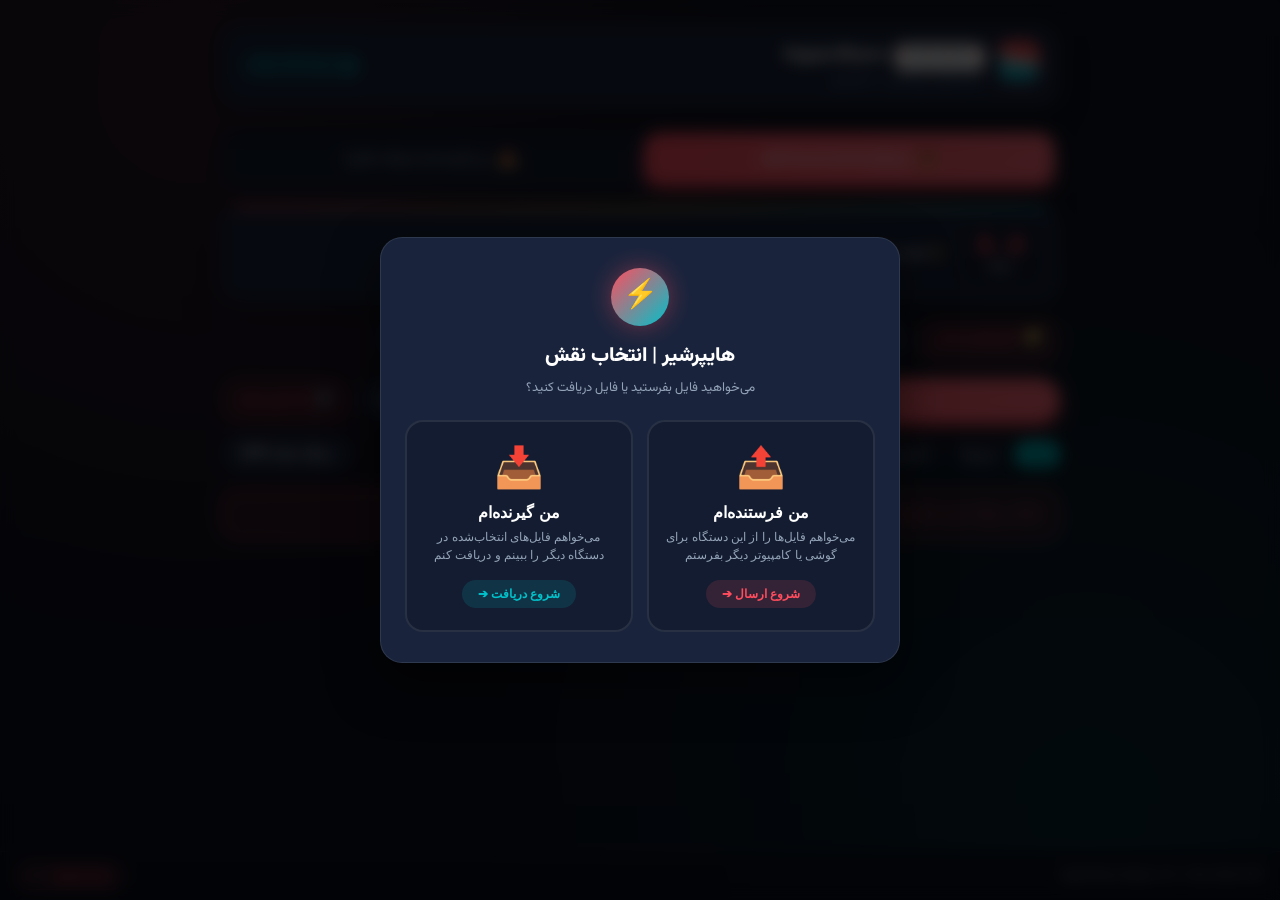
==== commit fc2ac9c8: "fix: resolve startup QR modal display and close button bug (v1.0.9)" ====
--- a/web/index.html
+++ b/web/index.html
@@ -384,7 +384,7 @@
     </div>
 
     <!-- Media Preview Modal -->
-    <div class="modal" id="mediaModal">
+    <div class="modal" id="mediaModal" style="display: none;">
       <div class="modal-backdrop" id="modalBackdrop"></div>
       <div class="modal-content">
         <button class="modal-close" id="modalClose">&times;</button>
@@ -403,7 +403,7 @@
     </footer>
 
     <!-- QR Code Modal -->
-    <div class="modal" id="qrModal">
+    <div class="modal" id="qrModal" style="display: none;">
       <div class="modal-backdrop" id="qrModalBackdrop"></div>
       <div class="modal-content qr-modal-box">
         <button class="modal-close" id="qrModalClose">&times;</button>
--- a/web/style.css
+++ b/web/style.css
@@ -891,11 +891,15 @@
   left: 0;
   right: 0;
   bottom: 0;
-  display: flex;
+  display: none;
   align-items: center;
   justify-content: center;
   z-index: 999;
   padding: 16px;
+}
+
+.modal.open, .modal.active {
+  display: flex !important;
 }
 
 .modal-backdrop {
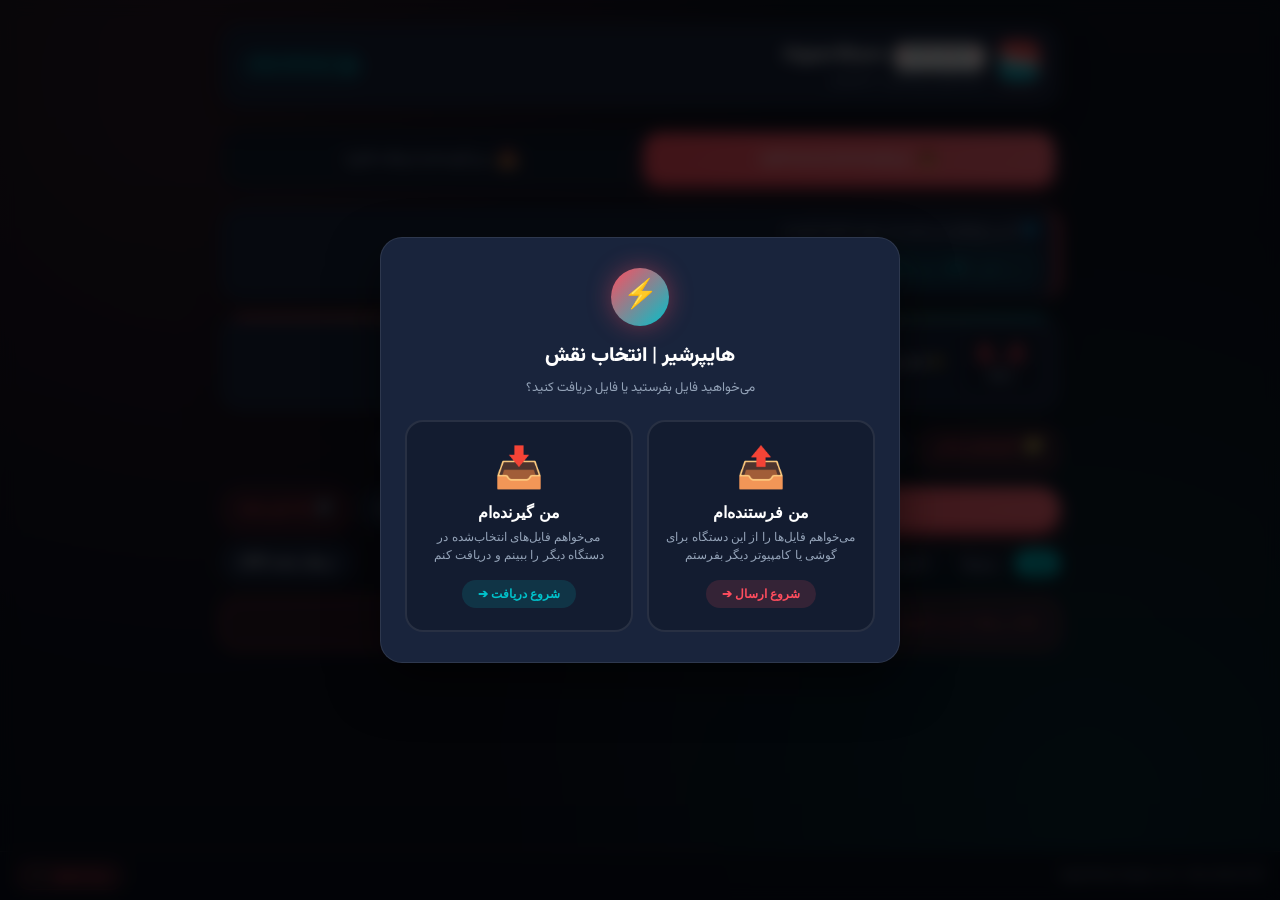
==== commit 8ed69869: "fix: full system audit, resolve server collision, enable android downloads, add zip streaming and fi" ====
--- a/web/index.html
+++ b/web/index.html
@@ -48,6 +48,18 @@
 
     <!-- SENDER CONTAINER -->
     <div id="senderContainer">
+      <!-- Sender Direct Wi-Fi Connection Banner -->
+      <div class="sender-conn-banner" id="senderConnBanner">
+        <div class="sender-banner-info">
+          <span class="sender-banner-label">🌐 آدرس وای‌فای این فرستنده جهت اتصال گیرنده:</span>
+          <div class="sender-banner-url-row">
+            <code id="senderBannerUrl" class="sender-url-code">در حال دریافت آدرس شبکه...</code>
+            <button id="btnCopySenderUrl" class="btn-secondary btn-sm" type="button" title="کپی کردن آدرس">📋 کپی</button>
+            <button id="btnBannerShowQR" class="btn-primary btn-sm glow-btn" type="button" title="نمایش بارکد QR">📱 بارکد اتصال</button>
+          </div>
+        </div>
+      </div>
+
       <!-- Real-time Speedometer & Active Transfer Bar -->
       <section class="speed-card" id="speedCard">
       <div class="speed-metric">
@@ -98,6 +110,7 @@
       <!-- TAB 1: Files List -->
       <section id="tab-files" class="tab-content active">
         <div class="top-action-banner" style="display: flex; gap: 8px; flex-wrap: wrap;">
+          <input type="file" id="mainFileInput" multiple style="display: none;">
           <button id="btnAddFiles" class="btn-primary glow-btn add-files-btn" style="flex: 2; min-width: 200px;">
             ➕ افزودن فایل برای اشتراک و ارسال
           </button>
--- a/web/style.css
+++ b/web/style.css
@@ -355,6 +355,52 @@
 }
 
 /* =================================================== */
+/* Sender Direct Connection Banner                     */
+/* =================================================== */
+
+.sender-conn-banner {
+  background: var(--bg-card);
+  border: 1px solid var(--border-color);
+  border-radius: var(--radius-lg);
+  padding: 14px 18px;
+  margin-bottom: 14px;
+  box-shadow: 0 4px 14px rgba(0, 0, 0, 0.15);
+  border-right: 4px solid var(--paradox-coral);
+}
+
+.sender-banner-info {
+  display: flex;
+  flex-direction: column;
+  gap: 8px;
+}
+
+.sender-banner-label {
+  font-size: 13px;
+  font-weight: 700;
+  color: var(--text-muted);
+}
+
+.sender-banner-url-row {
+  display: flex;
+  align-items: center;
+  gap: 10px;
+  flex-wrap: wrap;
+}
+
+.sender-url-code {
+  font-family: var(--font-mono);
+  font-size: 14px;
+  font-weight: 700;
+  color: var(--paradox-teal);
+  background: rgba(0, 194, 203, 0.1);
+  padding: 6px 14px;
+  border-radius: var(--radius-sm);
+  border: 1px dashed var(--paradox-teal);
+  letter-spacing: 0.5px;
+  direction: ltr;
+}
+
+/* =================================================== */
 /* Speedometer & Transfer Bar                          */
 /* =================================================== */
 
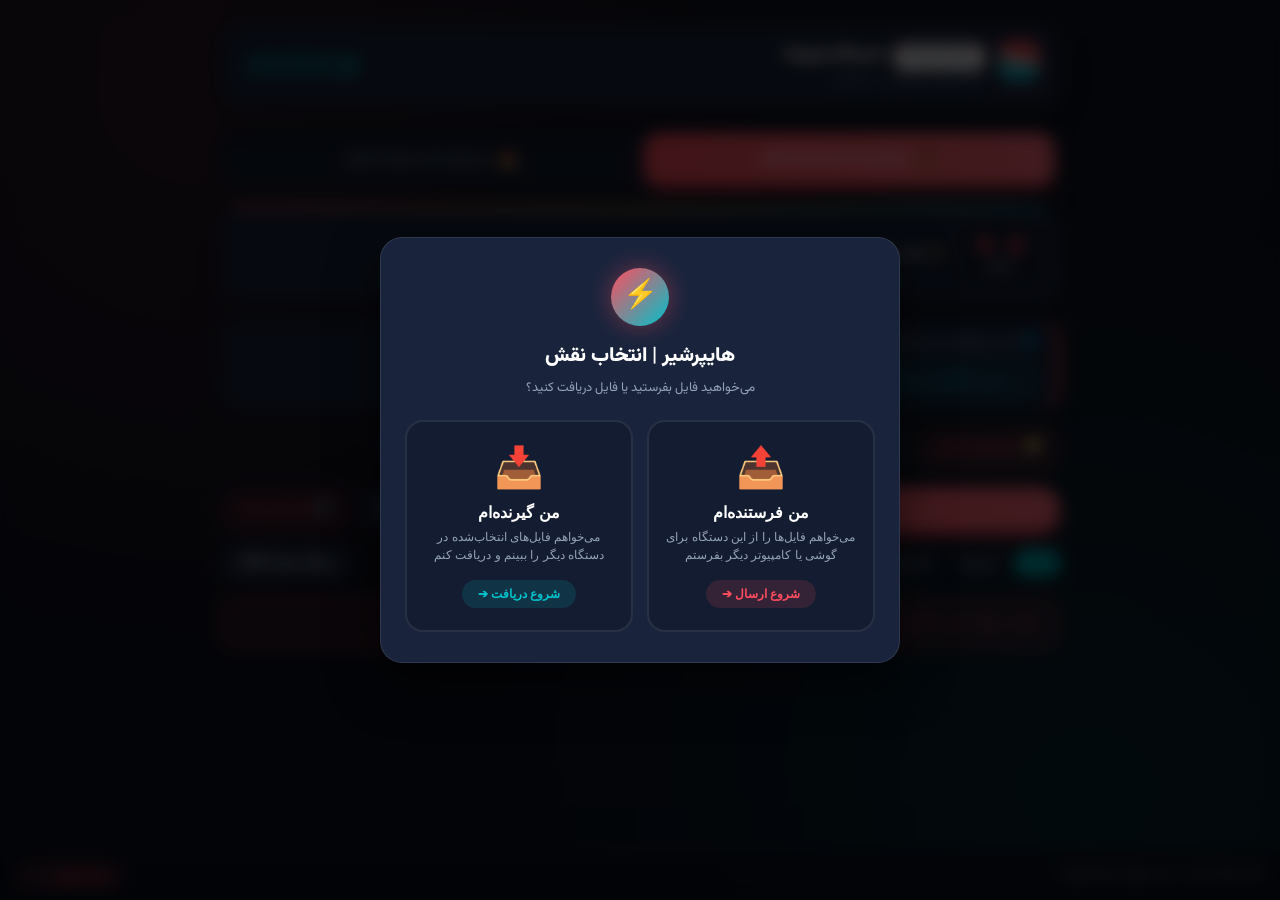
==== commit e6bd9b2e: "v1.1.1: Boost 5GHz transfer speed to 30-80+ MB/s and add real-time dual-device transfer dashboard" ====
--- a/web/index.html
+++ b/web/index.html
@@ -46,6 +46,27 @@
       </div>
     </div>
 
+    <!-- Real-time Speedometer & Active Transfer HUD (Visible in both Sender & Receiver modes) -->
+    <section class="speed-card" id="speedCard">
+      <div class="speed-metric">
+        <div class="speed-value" id="currentSpeed">0.0</div>
+        <div class="speed-unit">MB/s</div>
+      </div>
+      <div class="speed-details">
+        <div class="transfer-info">
+          <span id="transferFileName">⚡ آماده به کار (شبکه آماده انتقال فوق‌سریع)</span>
+          <span id="transferPercent"></span>
+        </div>
+        <div class="progress-bar-bg" id="progressBarBg" style="display: none;">
+          <div class="progress-bar-fill" id="progressBar"></div>
+        </div>
+        <div class="transfer-stats" id="transferStats" style="display: none;">
+          <span id="transferredBytes"></span>
+          <span id="etaTime"></span>
+        </div>
+      </div>
+    </section>
+
     <!-- SENDER CONTAINER -->
     <div id="senderContainer">
       <!-- Sender Direct Wi-Fi Connection Banner -->
@@ -59,27 +80,6 @@
           </div>
         </div>
       </div>
-
-      <!-- Real-time Speedometer & Active Transfer Bar -->
-      <section class="speed-card" id="speedCard">
-      <div class="speed-metric">
-        <div class="speed-value" id="currentSpeed">0.0</div>
-        <div class="speed-unit">MB/s</div>
-      </div>
-      <div class="speed-details">
-        <div class="transfer-info">
-          <span id="transferFileName">⚡ آماده به کار (هیچ دانلودی در جریان نیست)</span>
-          <span id="transferPercent"></span>
-        </div>
-        <div class="progress-bar-bg" id="progressBarBg" style="display: none;">
-          <div class="progress-bar-fill" id="progressBar"></div>
-        </div>
-        <div class="transfer-stats" id="transferStats" style="display: none;">
-          <span id="transferredBytes"></span>
-          <span id="etaTime"></span>
-        </div>
-      </div>
-    </section>
 
     <!-- Navigation Tabs -->
     <nav class="nav-tabs">
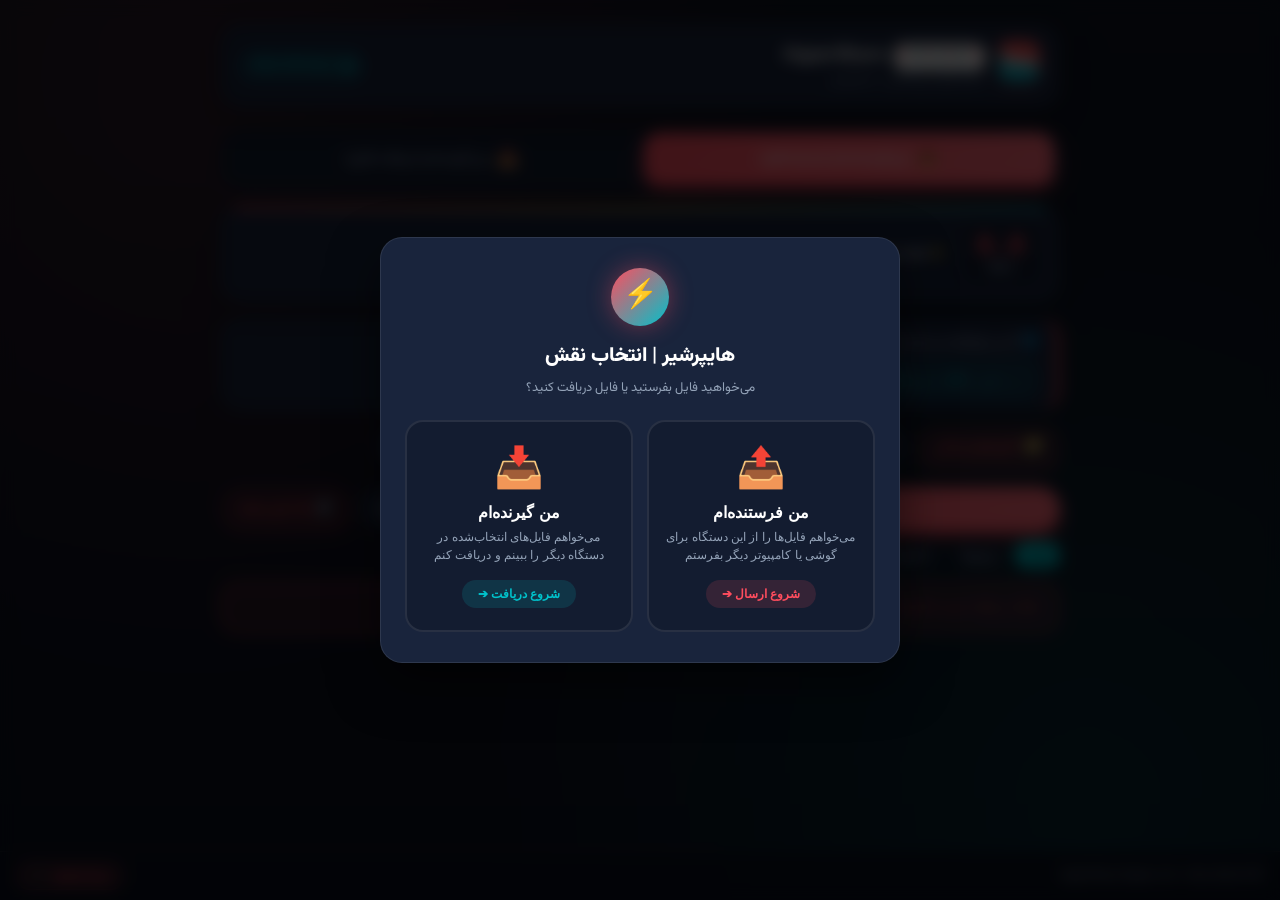
==== commit fbf64a1c: "UX: Remove redundant download buttons from Sender screen and add ready badges" ====
--- a/web/index.html
+++ b/web/index.html
@@ -131,9 +131,6 @@
             <button class="chip" data-cat="app">برنامه‌ها (APK)</button>
             <button class="chip" data-cat="document">اسناد</button>
           </div>
-          <button id="btnDownloadAll" class="btn-secondary">
-            دریافت همه (ZIP)
-          </button>
         </div>
 
         <div class="file-list" id="fileListContainer">
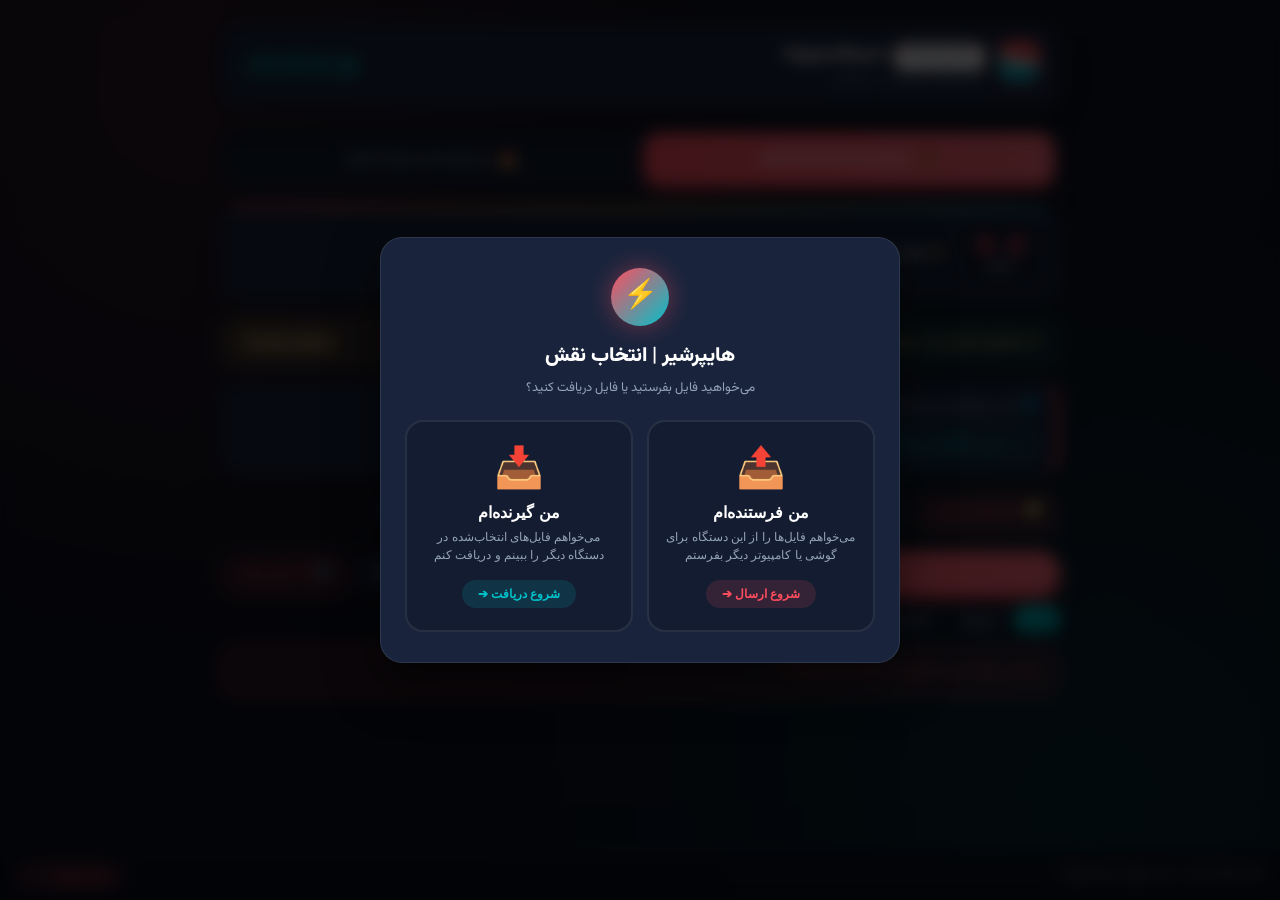
==== commit 00005e35: "fix(v1.1.2): fix turbo range seeking with Os.lseek, synchronize disconnect & add 5GHz hotspot booste" ====
--- a/web/index.html
+++ b/web/index.html
@@ -67,6 +67,50 @@
       </div>
     </section>
 
+    <!-- Global 8-Stream Multi-Channel Turbo Visualizer (Active during Turbo transfers) -->
+    <div class="chunk-visualizer" id="chunkContainer" style="display: none;">
+      <div style="display: flex; justify-content: space-between; align-items: center; margin-bottom: 8px;">
+        <h4 style="margin: 0;">وضعیت ۸ کانال موازی توربو (8 Parallel Streams):</h4>
+        <span id="turboStatusBadge" style="font-size: 11px; color: var(--paradox-teal); font-weight: 700;">در حال شتاب‌دهی...</span>
+      </div>
+      <div class="chunk-grid" id="chunkGrid"></div>
+    </div>
+
+    <!-- 5GHz High-Speed Optimization Banner & Hotspot Guide -->
+    <div class="speed-booster-banner" id="speedBoosterBanner">
+      <div class="booster-header">
+        <div class="booster-tag">⚡ راهنمای شکستن سد سرعت ۵MB/s (دستیابی به ۸۰+ مگابایت/ثانیه)</div>
+        <button id="btnToggleBoosterGuide" class="btn-booster-toggle" type="button">مشاهده راهنما ▾</button>
+      </div>
+      <div class="booster-content" id="boosterContent" style="display: none;">
+        <div class="booster-desc">
+          اگر سرعت انتقال روی حدود <strong>۵ مگابایت بر ثانیه</strong> متوقف شده، نقطه اتصال (Hotspot) گوشی شما به صورت خودکار روی <strong>باند ۲.۴ گیگاهرتز</strong> کار می‌کند که حداکثر سرعت فیزیکی آن ۵MB/s است. برای پرواز سرعت تا <strong>۸۰+ مگابایت بر ثانیه</strong>:
+        </div>
+        <div class="booster-steps">
+          <div class="booster-step">
+            <span class="step-num">۱</span>
+            <span>وارد <strong>تنظیمات نقطه اتصال (Hotspot)</strong> گوشی شوید.</span>
+          </div>
+          <div class="booster-step">
+            <span class="step-num">۲</span>
+            <span>گزینه <strong>«باند فرکانسی» (AP Band)</strong> را از 2.4 GHz به <strong>5 GHz</strong> تغییر دهید.</span>
+          </div>
+          <div class="booster-step">
+            <span class="step-num">۳</span>
+            <span>دوباره لپ‌تاپ یا گوشی را به وای‌فای متصل کنید؛ سرعت به سقف سخت‌افزاری می‌رسد!</span>
+          </div>
+        </div>
+        <div class="booster-actions" style="margin-top: 10px; display: flex; gap: 8px; flex-wrap: wrap;">
+          <button id="btnOpenHotspotSettings" class="btn-primary btn-sm glow-btn" type="button" style="display: none;">
+            ⚙️ باز کردن مستقیم تنظیمات هات‌اسپات گوشی
+          </button>
+          <button id="btnStartNative5G" class="btn-secondary btn-sm" type="button" style="display: none;">
+            🚀 ایجاد خودکار هات‌اسپات ۵ گیگاهرتز
+          </button>
+        </div>
+      </div>
+    </div>
+
     <!-- SENDER CONTAINER -->
     <div id="senderContainer">
       <!-- Sender Direct Wi-Fi Connection Banner -->
@@ -157,12 +201,6 @@
             <button id="btnStartTurbo" class="btn-primary turbo-btn" disabled>
               🚀 شلیک توربو (دانلود با ۸ استریم موازی)
             </button>
-          </div>
-
-          <!-- Multi-chunk Visualizer -->
-          <div class="chunk-visualizer" id="chunkContainer" style="display: none;">
-            <h4>وضعیت کانال‌های موازی (8 Parallel Sockets):</h4>
-            <div class="chunk-grid" id="chunkGrid"></div>
           </div>
         </div>
       </section>
--- a/web/style.css
+++ b/web/style.css
@@ -1240,3 +1240,191 @@
   color: #fff;
   transform: translateY(-1px);
 }
+
+/* =================================================== */
+/* 5GHz Speed Booster Banner & Hotspot Guide           */
+/* =================================================== */
+.speed-booster-banner {
+  background: linear-gradient(135deg, rgba(255, 209, 102, 0.12), rgba(0, 194, 203, 0.1));
+  border: 1px solid rgba(255, 209, 102, 0.35);
+  border-radius: var(--radius-md);
+  padding: 12px 16px;
+  margin-bottom: 14px;
+  backdrop-filter: blur(10px);
+}
+
+.booster-header {
+  display: flex;
+  justify-content: space-between;
+  align-items: center;
+  gap: 8px;
+}
+
+.booster-tag {
+  font-size: 12.5px;
+  font-weight: 800;
+  color: var(--paradox-yellow);
+  display: flex;
+  align-items: center;
+  gap: 6px;
+}
+
+.btn-booster-toggle {
+  background: rgba(255, 209, 102, 0.15);
+  border: 1px solid rgba(255, 209, 102, 0.4);
+  color: var(--paradox-yellow);
+  font-size: 11.5px;
+  font-weight: 700;
+  padding: 4px 10px;
+  border-radius: var(--radius-pill);
+  cursor: pointer;
+  transition: all 0.2s;
+}
+
+.btn-booster-toggle:hover {
+  background: var(--paradox-yellow);
+  color: #000;
+}
+
+.booster-content {
+  margin-top: 10px;
+  padding-top: 10px;
+  border-top: 1px dashed rgba(255, 209, 102, 0.25);
+  animation: fadeIn 0.2s ease-out;
+}
+
+.booster-desc {
+  font-size: 12px;
+  color: #e2e8f0;
+  line-height: 1.6;
+  margin-bottom: 10px;
+}
+
+.booster-steps {
+  display: flex;
+  flex-direction: column;
+  gap: 8px;
+}
+
+.booster-step {
+  display: flex;
+  align-items: flex-start;
+  gap: 10px;
+  font-size: 12px;
+  color: var(--text-main);
+  background: rgba(0, 0, 0, 0.2);
+  padding: 8px 12px;
+  border-radius: var(--radius-sm);
+  border: 1px solid rgba(255, 255, 255, 0.05);
+}
+
+.booster-step .step-num {
+  background: var(--paradox-yellow);
+  color: #000;
+  font-weight: 900;
+  width: 20px;
+  height: 20px;
+  border-radius: 50%;
+  display: flex;
+  align-items: center;
+  justify-content: center;
+  font-size: 11px;
+  flex-shrink: 0;
+}
+
+/* =================================================== */
+/* 8-Stream Multi-Channel Turbo Visualizer             */
+/* =================================================== */
+.chunk-visualizer {
+  background: var(--bg-card);
+  border: 1px solid rgba(0, 194, 203, 0.3);
+  border-radius: var(--radius-md);
+  padding: 14px 16px;
+  margin: 12px 0;
+  box-shadow: 0 4px 20px rgba(0, 0, 0, 0.3);
+}
+
+.chunk-visualizer h4 {
+  font-size: 13px;
+  font-weight: 800;
+  color: var(--paradox-teal);
+  margin-bottom: 10px;
+  display: flex;
+  align-items: center;
+  gap: 6px;
+}
+
+.chunk-grid {
+  display: grid;
+  grid-template-columns: repeat(4, 1fr);
+  gap: 8px;
+}
+
+@media (max-width: 600px) {
+  .chunk-grid {
+    grid-template-columns: repeat(2, 1fr);
+  }
+}
+
+.chunk-item {
+  background: var(--bg-secondary);
+  border: 1px solid var(--border-color);
+  border-radius: var(--radius-sm);
+  padding: 8px 10px;
+  display: flex;
+  flex-direction: column;
+  gap: 6px;
+}
+
+.chunk-title {
+  display: flex;
+  justify-content: space-between;
+  font-size: 11px;
+  font-weight: 700;
+  color: var(--text-muted);
+}
+
+.chunk-bar-bg {
+  width: 100%;
+  height: 6px;
+  background: rgba(255, 255, 255, 0.08);
+  border-radius: 4px;
+  overflow: hidden;
+}
+
+.chunk-bar-fill {
+  width: 0%;
+  height: 100%;
+  background: linear-gradient(90deg, var(--paradox-teal), var(--paradox-green));
+  border-radius: 4px;
+  transition: width 0.15s ease;
+}
+
+/* Turbo File Button on Cards */
+.btn-turbo-card {
+  background: linear-gradient(135deg, var(--paradox-coral), #ff6b4a);
+  color: #fff;
+  border: none;
+  border-radius: var(--radius-pill);
+  padding: 6px 13px;
+  font-size: 12px;
+  font-weight: 800;
+  cursor: pointer;
+  display: inline-flex;
+  align-items: center;
+  gap: 4px;
+  box-shadow: 0 2px 10px var(--paradox-coral-glow);
+  transition: all 0.2s ease;
+  white-space: nowrap;
+}
+
+.btn-turbo-card:hover {
+  transform: translateY(-2px) scale(1.03);
+  box-shadow: 0 4px 15px var(--paradox-coral-glow);
+}
+
+.btn-turbo-card:disabled {
+  opacity: 0.5;
+  cursor: not-allowed;
+  transform: none;
+}
